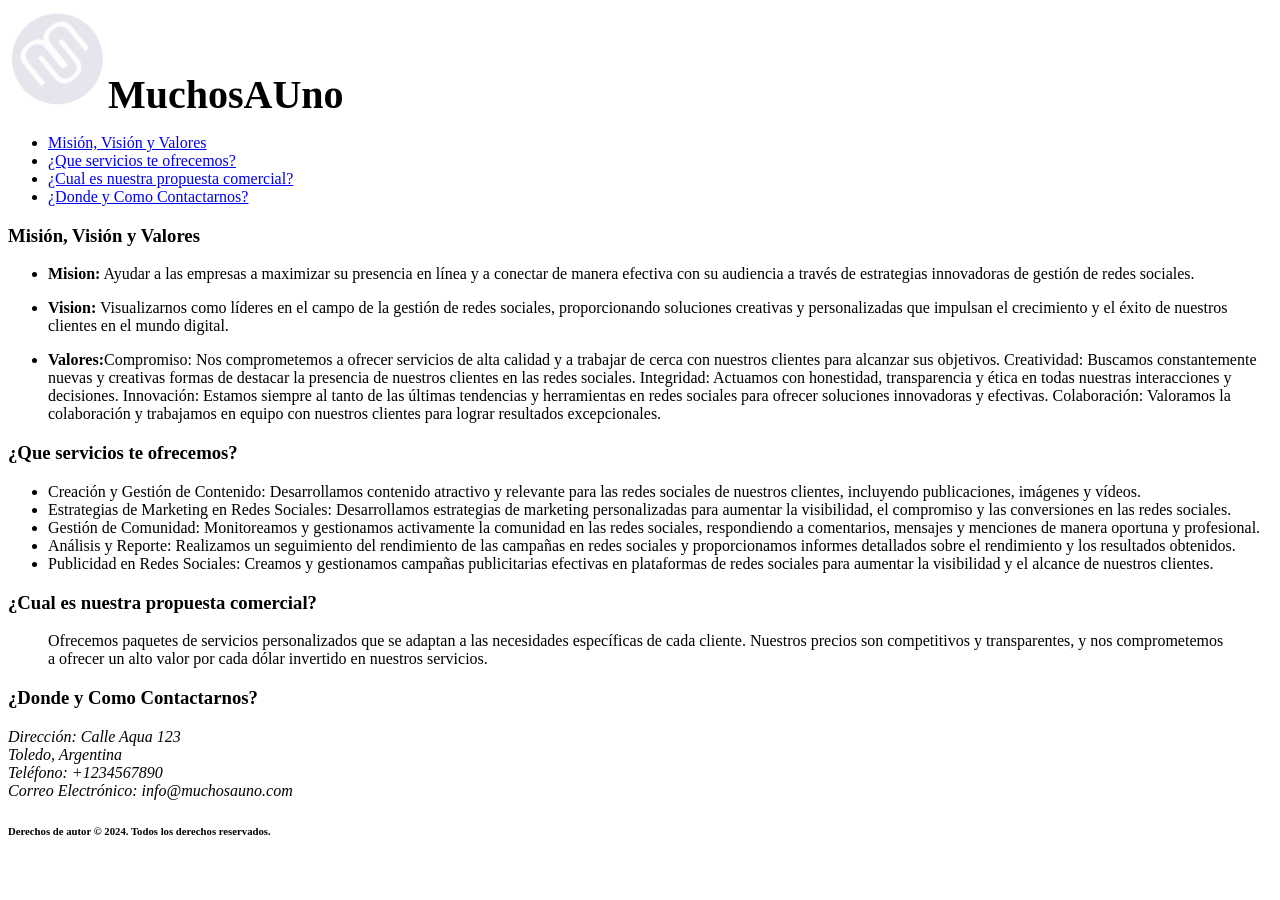
==== index.html @ 6a9a1e3a "changing name" ====
<!doctype html>
<html lang="es">
<head>
    <meta charset="UTF-8">
    <meta name="viewport" content="width=device-width, initial-scale=1.0">
    <title>Gestión de Redes Sociales</title>
</head>
<body>
    <header>
        <img src="img/Logotipo.png" alt="Logotipo" width="100" height="100"><strong style="font-size: 40px;">MuchosAUno </strong>
        <nav>
            <ul>
                <li><a href="#mision-vision-valores">Misión, Visión y Valores</a></li>
                <li><a href="#servicios">¿Que servicios te ofrecemos?</a></li>
                <li><a href="#propuesta-comercial">¿Cual es nuestra propuesta comercial?</a></li>
                <li><a href="#contacto">¿Donde y Como Contactarnos?</a></li>
            </ul>
        </nav>
    </header>
    <section id="mision-vision-valores">
        <h3>Misión, Visión y Valores</h3>
        <ul>
            <li><p><b>Mision:</b> Ayudar a las empresas a maximizar su presencia en línea y a conectar de manera efectiva con su audiencia a través de estrategias innovadoras de gestión de redes sociales.
            </b></p></li>
            <li><p><b>Vision:</b> Visualizarnos como líderes en el campo de la gestión de redes sociales, proporcionando soluciones creativas y personalizadas que impulsan el crecimiento y el éxito de nuestros clientes en el mundo digital.
            </b></p></li>
            <li><p><b>Valores:</b>Compromiso: Nos comprometemos a ofrecer servicios de alta calidad y a trabajar de cerca con nuestros clientes para alcanzar sus objetivos.
                Creatividad: Buscamos constantemente nuevas y creativas formas de destacar la presencia de nuestros clientes en las redes sociales.
                Integridad: Actuamos con honestidad, transparencia y ética en todas nuestras interacciones y decisiones.
                Innovación: Estamos siempre al tanto de las últimas tendencias y herramientas en redes sociales para ofrecer soluciones innovadoras y efectivas.
                Colaboración: Valoramos la colaboración y trabajamos en equipo con nuestros clientes para lograr resultados excepcionales.</b></p></li>
        </ul>
    </section>
    <section id="servicios">
        <h3>¿Que servicios te ofrecemos?</h3>
        <ul>
            <li>Creación y Gestión de Contenido: Desarrollamos contenido atractivo y relevante para las redes sociales de nuestros clientes, incluyendo publicaciones, imágenes y vídeos.</li>
            <li>Estrategias de Marketing en Redes Sociales: Desarrollamos estrategias de marketing personalizadas para aumentar la visibilidad, el compromiso y las conversiones en las redes sociales.
            </li>
            <li>Gestión de Comunidad: Monitoreamos y gestionamos activamente la comunidad en las redes sociales, respondiendo a comentarios, mensajes y menciones de manera oportuna y profesional.
            </li>
            <li>Análisis y Reporte: Realizamos un seguimiento del rendimiento de las campañas en redes sociales y proporcionamos informes detallados sobre el rendimiento y los resultados obtenidos.
            </li>
            <li>Publicidad en Redes Sociales: Creamos y gestionamos campañas publicitarias efectivas en plataformas de redes sociales para aumentar la visibilidad y el alcance de nuestros clientes.
            </li>
        </ul>
    </section>
    <section id="propuesta-comercial">
        <h3>¿Cual es nuestra propuesta comercial?</h3>
        <blockquote>Ofrecemos paquetes de servicios personalizados que se adaptan a las necesidades específicas de cada cliente. Nuestros precios son competitivos y transparentes, y nos comprometemos a ofrecer un alto valor por cada dólar invertido en nuestros servicios.
        </blockquote>
    </section>
    <section id="contacto">
        <h3>¿Donde y Como Contactarnos?</h3>
        <address>
            Dirección: Calle Aqua 123<br>
            Toledo, Argentina <br>
            Teléfono:  +1234567890<br>
            Correo Electrónico: info@muchosauno.com<br>
        </address>
    </section>
    <footer>
        <h6>Derechos de autor © 2024. Todos los derechos reservados.</h6>
    </footer>
</body>
</html>
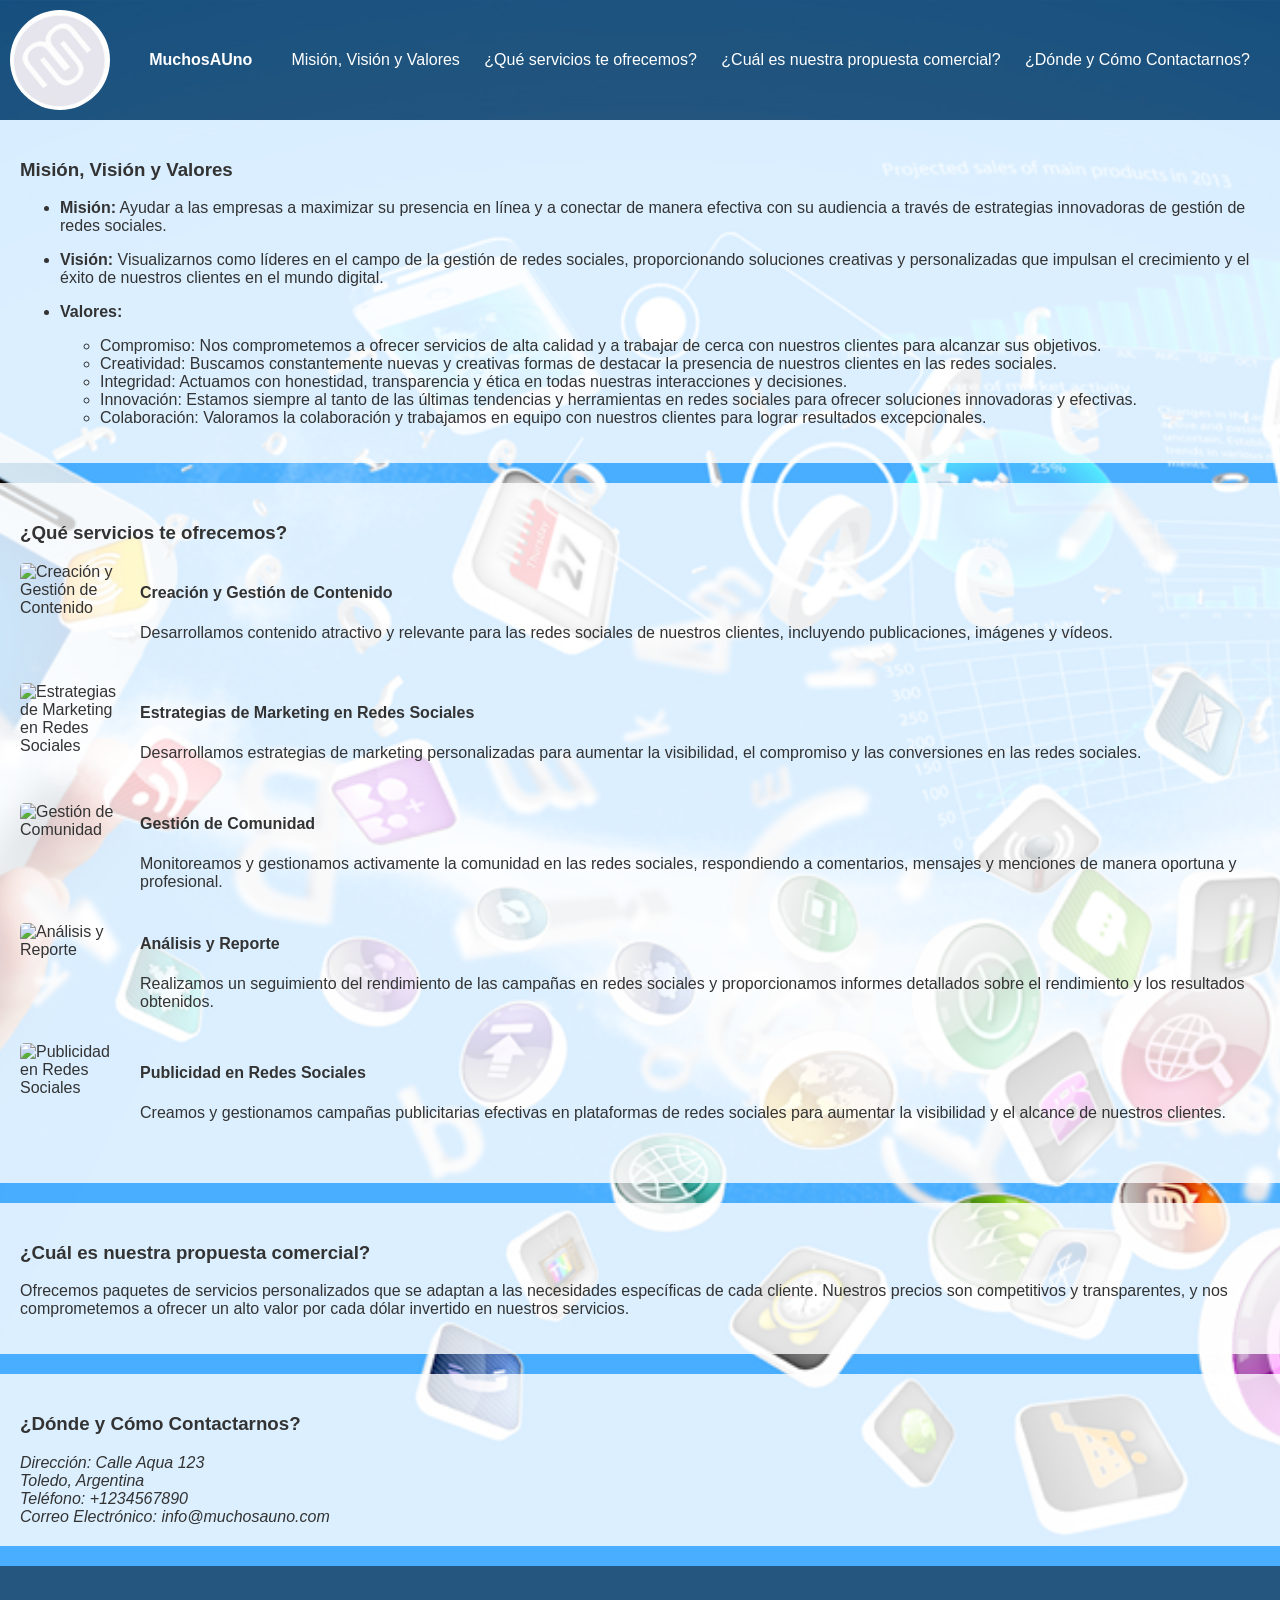
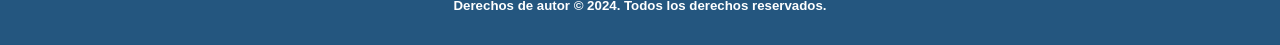
==== commit 454e34d9: "applying css style" ====
--- a/index.html
+++ b/index.html
@@ -4,54 +4,81 @@
     <meta charset="UTF-8">
     <meta name="viewport" content="width=device-width, initial-scale=1.0">
     <title>Gestión de Redes Sociales</title>
+    <link rel="stylesheet" href="styles.css">
 </head>
 <body>
     <header>
-        <img src="img/Logotipo.png" alt="Logotipo" width="100" height="100"><strong style="font-size: 40px;">MuchosAUno </strong>
+        <img src="img/Logotipo.png" alt="Logotipo de MuchosAUno" class="logo">
+        <strong>MuchosAUno</strong>
         <nav>
             <ul>
                 <li><a href="#mision-vision-valores">Misión, Visión y Valores</a></li>
-                <li><a href="#servicios">¿Que servicios te ofrecemos?</a></li>
-                <li><a href="#propuesta-comercial">¿Cual es nuestra propuesta comercial?</a></li>
-                <li><a href="#contacto">¿Donde y Como Contactarnos?</a></li>
+                <li><a href="#servicios">¿Qué servicios te ofrecemos?</a></li>
+                <li><a href="#propuesta-comercial">¿Cuál es nuestra propuesta comercial?</a></li>
+                <li><a href="#contacto">¿Dónde y Cómo Contactarnos?</a></li>
             </ul>
         </nav>
     </header>
     <section id="mision-vision-valores">
         <h3>Misión, Visión y Valores</h3>
         <ul>
-            <li><p><b>Mision:</b> Ayudar a las empresas a maximizar su presencia en línea y a conectar de manera efectiva con su audiencia a través de estrategias innovadoras de gestión de redes sociales.
-            </b></p></li>
-            <li><p><b>Vision:</b> Visualizarnos como líderes en el campo de la gestión de redes sociales, proporcionando soluciones creativas y personalizadas que impulsan el crecimiento y el éxito de nuestros clientes en el mundo digital.
-            </b></p></li>
-            <li><p><b>Valores:</b>Compromiso: Nos comprometemos a ofrecer servicios de alta calidad y a trabajar de cerca con nuestros clientes para alcanzar sus objetivos.
-                Creatividad: Buscamos constantemente nuevas y creativas formas de destacar la presencia de nuestros clientes en las redes sociales.
-                Integridad: Actuamos con honestidad, transparencia y ética en todas nuestras interacciones y decisiones.
-                Innovación: Estamos siempre al tanto de las últimas tendencias y herramientas en redes sociales para ofrecer soluciones innovadoras y efectivas.
-                Colaboración: Valoramos la colaboración y trabajamos en equipo con nuestros clientes para lograr resultados excepcionales.</b></p></li>
+            <li><p><b>Misión:</b> Ayudar a las empresas a maximizar su presencia en línea y a conectar de manera efectiva con su audiencia a través de estrategias innovadoras de gestión de redes sociales.</p></li>
+            <li><p><b>Visión:</b> Visualizarnos como líderes en el campo de la gestión de redes sociales, proporcionando soluciones creativas y personalizadas que impulsan el crecimiento y el éxito de nuestros clientes en el mundo digital.</p></li>
+            <li><p><b>Valores:</b>
+                <ul>
+                    <li>Compromiso: Nos comprometemos a ofrecer servicios de alta calidad y a trabajar de cerca con nuestros clientes para alcanzar sus objetivos.</li>
+                    <li>Creatividad: Buscamos constantemente nuevas y creativas formas de destacar la presencia de nuestros clientes en las redes sociales.</li>
+                    <li>Integridad: Actuamos con honestidad, transparencia y ética en todas nuestras interacciones y decisiones.</li>
+                    <li>Innovación: Estamos siempre al tanto de las últimas tendencias y herramientas en redes sociales para ofrecer soluciones innovadoras y efectivas.</li>
+                    <li>Colaboración: Valoramos la colaboración y trabajamos en equipo con nuestros clientes para lograr resultados excepcionales.</li>
+                </ul>
+            </p></li>
         </ul>
     </section>
     <section id="servicios">
-        <h3>¿Que servicios te ofrecemos?</h3>
-        <ul>
-            <li>Creación y Gestión de Contenido: Desarrollamos contenido atractivo y relevante para las redes sociales de nuestros clientes, incluyendo publicaciones, imágenes y vídeos.</li>
-            <li>Estrategias de Marketing en Redes Sociales: Desarrollamos estrategias de marketing personalizadas para aumentar la visibilidad, el compromiso y las conversiones en las redes sociales.
-            </li>
-            <li>Gestión de Comunidad: Monitoreamos y gestionamos activamente la comunidad en las redes sociales, respondiendo a comentarios, mensajes y menciones de manera oportuna y profesional.
-            </li>
-            <li>Análisis y Reporte: Realizamos un seguimiento del rendimiento de las campañas en redes sociales y proporcionamos informes detallados sobre el rendimiento y los resultados obtenidos.
-            </li>
-            <li>Publicidad en Redes Sociales: Creamos y gestionamos campañas publicitarias efectivas en plataformas de redes sociales para aumentar la visibilidad y el alcance de nuestros clientes.
-            </li>
-        </ul>
+        <h3>¿Qué servicios te ofrecemos?</h3>
+        <div class="service">
+            <img src="img/creacion_gestion_contenido.jpg" alt="Creación y Gestión de Contenido">
+            <div class="description">
+                <h4>Creación y Gestión de Contenido</h4>
+                <p>Desarrollamos contenido atractivo y relevante para las redes sociales de nuestros clientes, incluyendo publicaciones, imágenes y vídeos.</p>
+            </div>
+        </div>
+        <div class="service">
+            <img src="img/estrategias_marketing.jpg" alt="Estrategias de Marketing en Redes Sociales">
+            <div class="description">
+                <h4>Estrategias de Marketing en Redes Sociales</h4>
+                <p>Desarrollamos estrategias de marketing personalizadas para aumentar la visibilidad, el compromiso y las conversiones en las redes sociales.</p>
+            </div>
+        </div>
+        <div class="service">
+            <img src="img/gestion_comunidad.jpg" alt="Gestión de Comunidad">
+            <div class="description">
+                <h4>Gestión de Comunidad</h4>
+                <p>Monitoreamos y gestionamos activamente la comunidad en las redes sociales, respondiendo a comentarios, mensajes y menciones de manera oportuna y profesional.</p>
+            </div>
+        </div>
+        <div class="service">
+            <img src="img/analisis_reporte.jpg" alt="Análisis y Reporte">
+            <div class="description">
+                <h4>Análisis y Reporte</h4>
+                <p>Realizamos un seguimiento del rendimiento de las campañas en redes sociales y proporcionamos informes detallados sobre el rendimiento y los resultados obtenidos.</p>
+            </div>
+        </div>
+        <div class="service">
+            <img src="img/publicidad_redes_sociales.jpg" alt="Publicidad en Redes Sociales">
+            <div class="description">
+                <h4>Publicidad en Redes Sociales</h4>
+                <p> Creamos y gestionamos campañas publicitarias efectivas en plataformas de redes sociales para aumentar la visibilidad y el alcance de nuestros clientes.</p>
+            </div>
+        </div>
     </section>
     <section id="propuesta-comercial">
-        <h3>¿Cual es nuestra propuesta comercial?</h3>
-        <blockquote>Ofrecemos paquetes de servicios personalizados que se adaptan a las necesidades específicas de cada cliente. Nuestros precios son competitivos y transparentes, y nos comprometemos a ofrecer un alto valor por cada dólar invertido en nuestros servicios.
-        </blockquote>
+        <h3>¿Cuál es nuestra propuesta comercial?</h3>
+        <p>Ofrecemos paquetes de servicios personalizados que se adaptan a las necesidades específicas de cada cliente. Nuestros precios son competitivos y transparentes, y nos comprometemos a ofrecer un alto valor por cada dólar invertido en nuestros servicios.</p>
     </section>
     <section id="contacto">
-        <h3>¿Donde y Como Contactarnos?</h3>
+        <h3>¿Dónde y Cómo Contactarnos?</h3>
         <address>
             Dirección: Calle Aqua 123<br>
             Toledo, Argentina <br>
@@ -60,7 +87,7 @@
         </address>
     </section>
     <footer>
-        <h6>Derechos de autor © 2024. Todos los derechos reservados.</h6>
+        <h5>Derechos de autor © 2024. Todos los derechos reservados.</h5>
     </footer>
 </body>
-</html>+</html>
--- a/styles.css
+++ b/styles.css
@@ -0,0 +1,83 @@
+body {
+    font-family: Arial, sans-serif;
+    margin: 0;
+    padding: 0;
+    background-image: url("img/fondo.jpg");
+    background-size: cover;
+    background-position: center;
+    color: #333;
+}
+
+.logo {
+    width: 100px;
+    height: 100px;
+    border-radius: 50%;
+}
+
+header {
+    background-color: rgba(0, 0, 0, 0.5);
+    color: #fff;
+    padding: 10px;
+    display: flex;
+    align-items: center;
+    justify-content: space-between;
+}
+
+header nav ul {
+    list-style-type: none;
+    margin: 0;
+    padding: 0;
+}
+
+header nav ul li {
+    display: inline;
+    margin-right: 20px;
+}
+
+header nav ul li a {
+    color: #fff;
+    text-decoration: none;
+}
+
+section {
+    padding: 20px;
+    background-color: rgba(255, 255, 255, 0.8);
+    margin-bottom: 20px;
+}
+
+section h3 {
+    color: #333;
+}
+
+footer {
+    background-color: rgba(0, 0, 0, 0.5);
+    color: #fff;
+    padding: 10px;
+    text-align: center;
+}
+
+/* Estilo para el sector de servicios */
+#servicios .service {
+    display: flex;
+    align-items: center;
+    margin-bottom: 20px;
+}
+
+#servicios .service img {
+    width: 100px;
+    height: 100px;
+    border-radius: 5px;
+    margin-right: 20px;
+}
+
+#servicios .service .description {
+    flex: 1;
+}
+
+#servicios .service .description h4 {
+    margin-top: 0;
+}
+
+#servicios .service .description p {
+    margin-bottom: 0;
+}
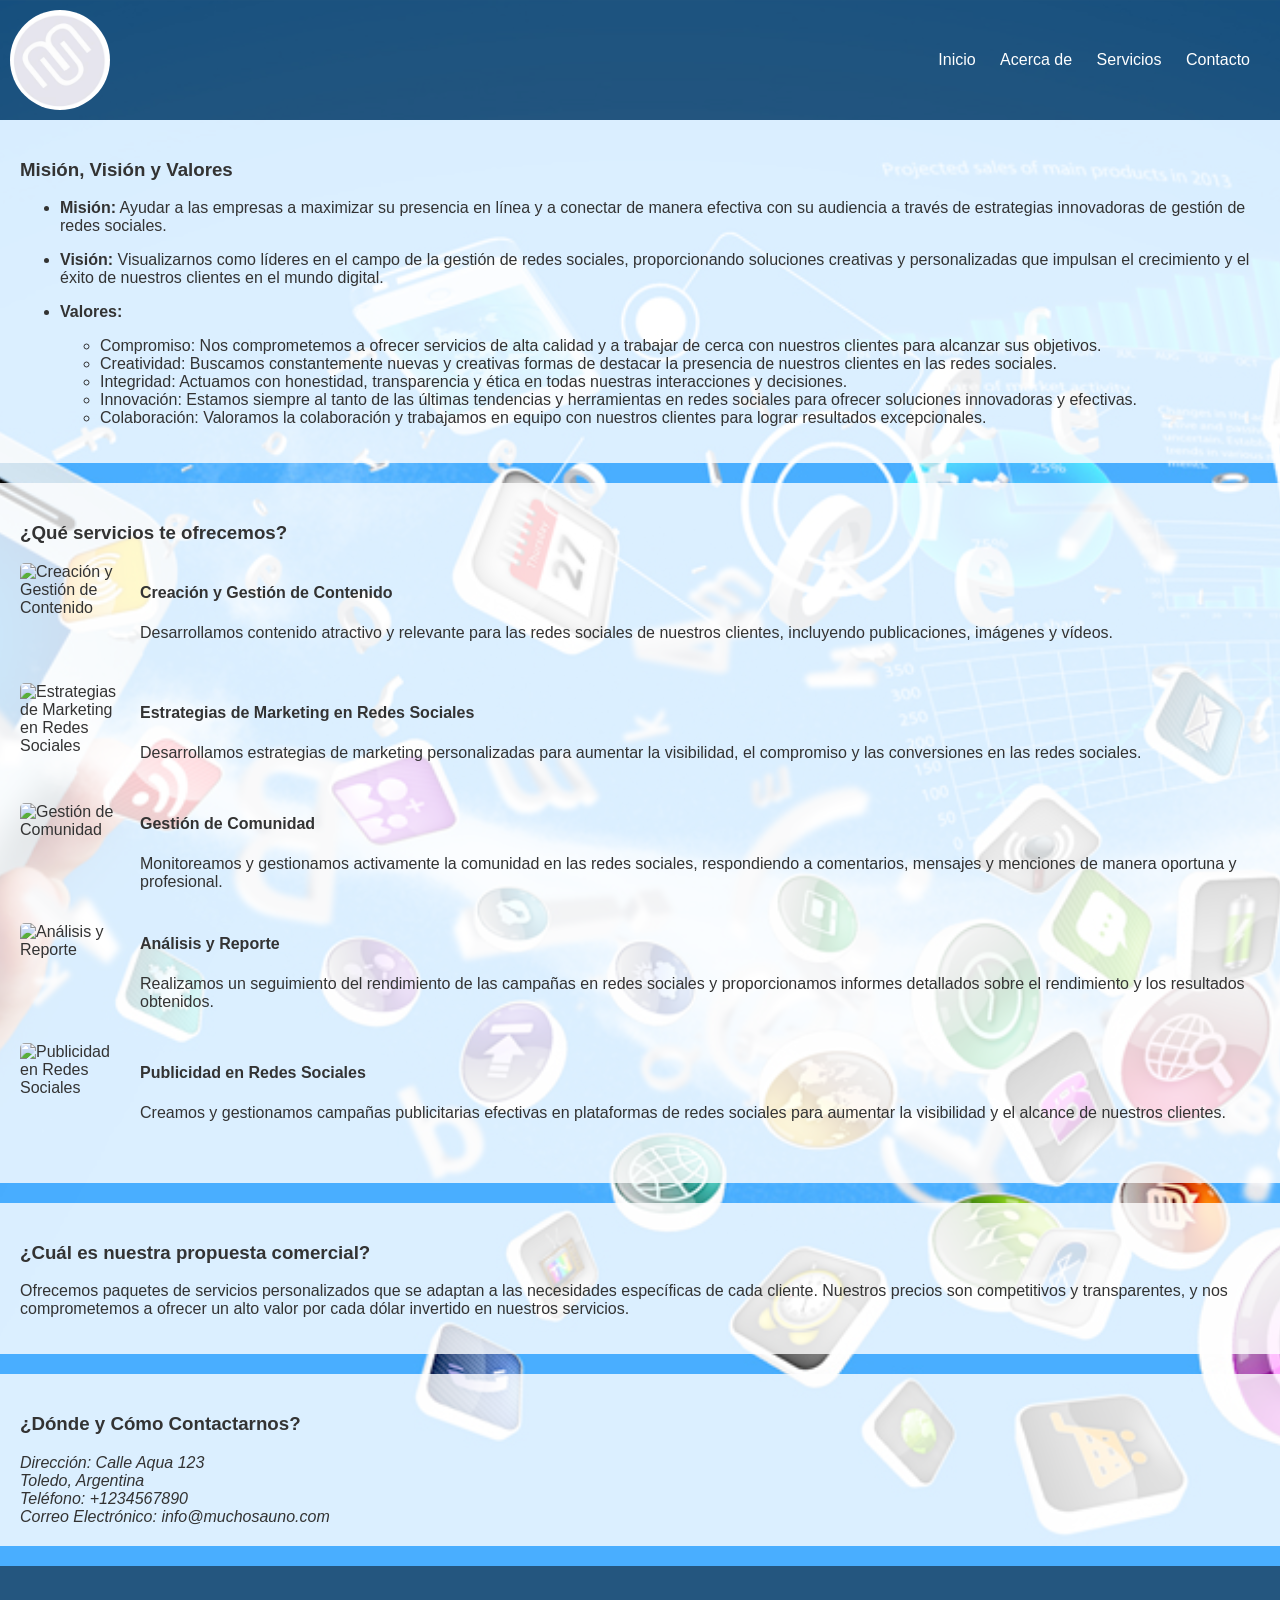
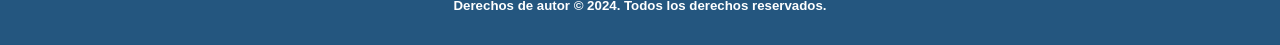
==== commit d17857cd: "changing menu style" ====
--- a/index.html
+++ b/index.html
@@ -1,21 +1,20 @@
-<!doctype html>
+<!DOCTYPE html>
 <html lang="es">
 <head>
     <meta charset="UTF-8">
     <meta name="viewport" content="width=device-width, initial-scale=1.0">
-    <title>Gestión de Redes Sociales</title>
+    <title>Página Web Sorprendente</title>
     <link rel="stylesheet" href="styles.css">
 </head>
 <body>
-    <header>
-        <img src="img/Logotipo.png" alt="Logotipo de MuchosAUno" class="logo">
-        <strong>MuchosAUno</strong>
+    <header class="navbar">
+        <img src="img/logo.png" alt="Logotipo de la empresa" class="logo">
         <nav>
             <ul>
-                <li><a href="#mision-vision-valores">Misión, Visión y Valores</a></li>
-                <li><a href="#servicios">¿Qué servicios te ofrecemos?</a></li>
-                <li><a href="#propuesta-comercial">¿Cuál es nuestra propuesta comercial?</a></li>
-                <li><a href="#contacto">¿Dónde y Cómo Contactarnos?</a></li>
+                <li><a href="#inicio">Inicio</a></li>
+                <li><a href="#acerca_de">Acerca de</a></li>
+                <li><a href="#servicios">Servicios</a></li>
+                <li><a href="#contacto">Contacto</a></li>
             </ul>
         </nav>
     </header>
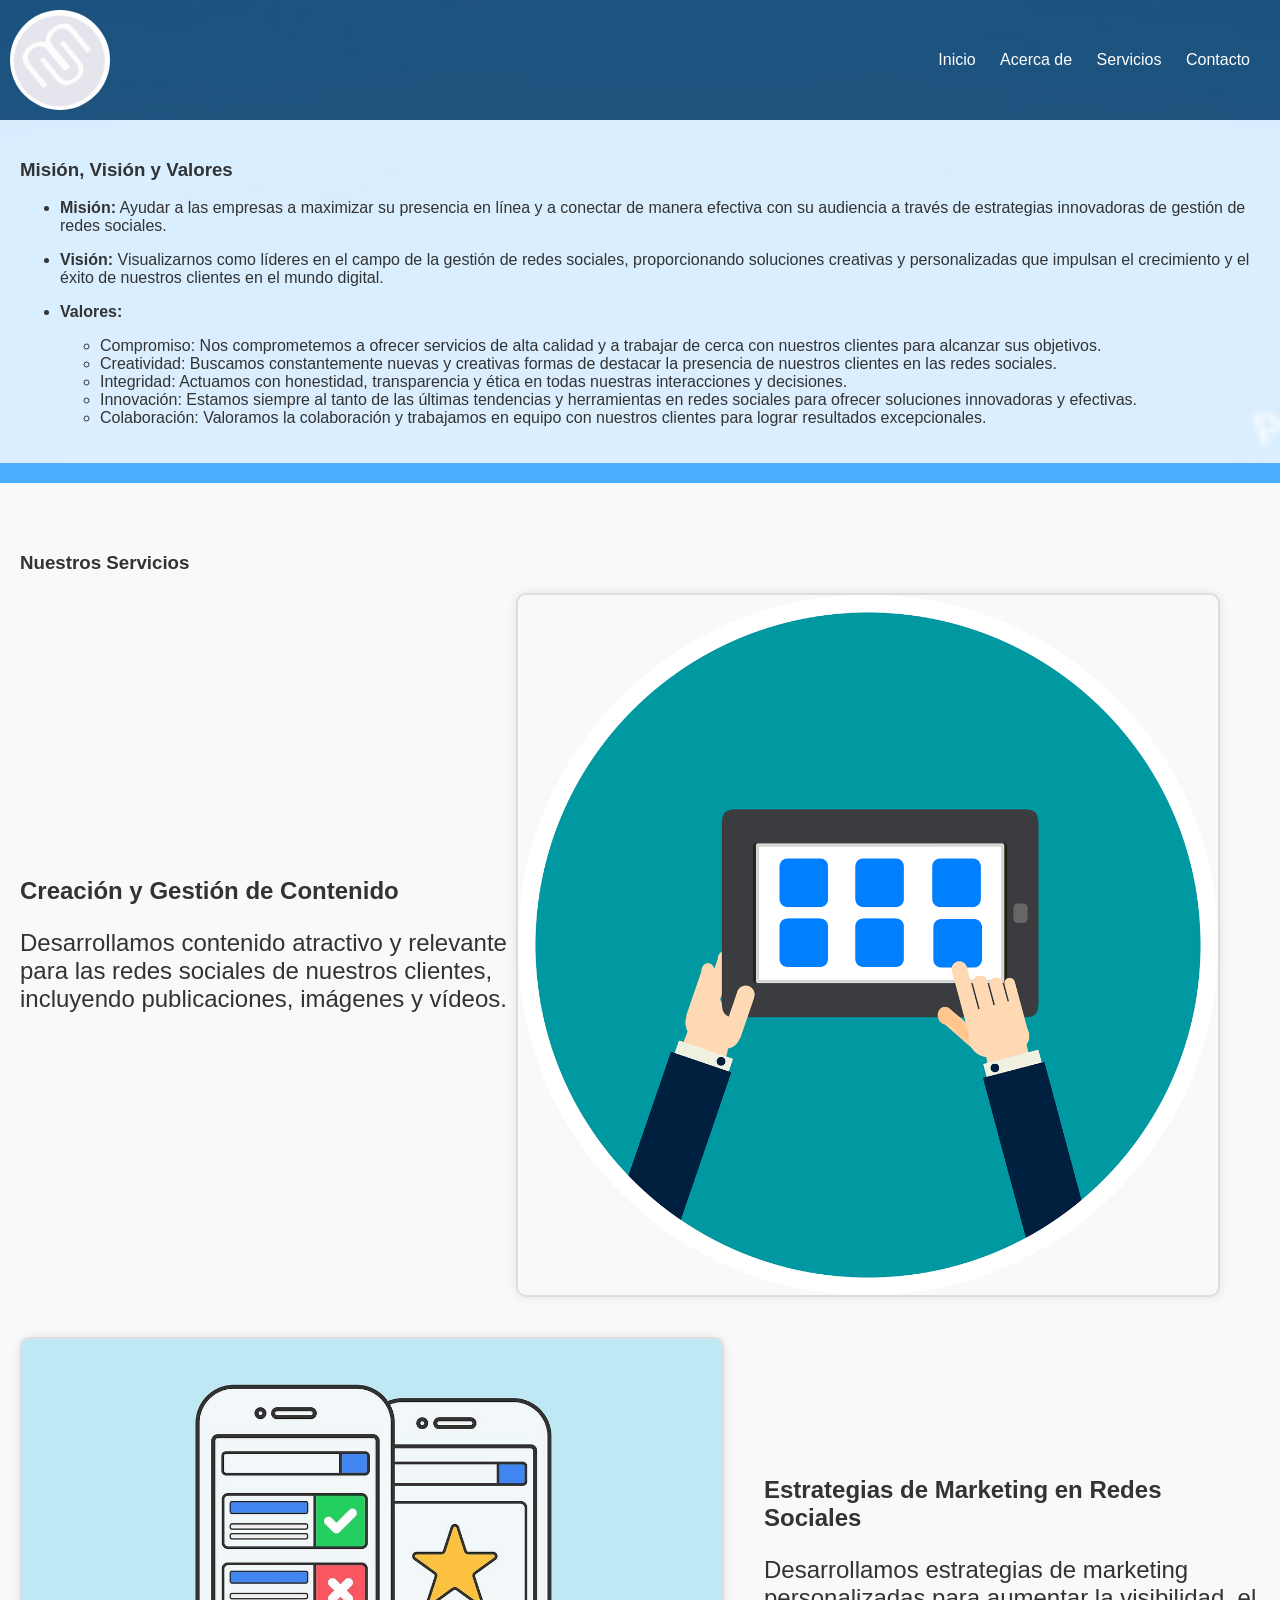
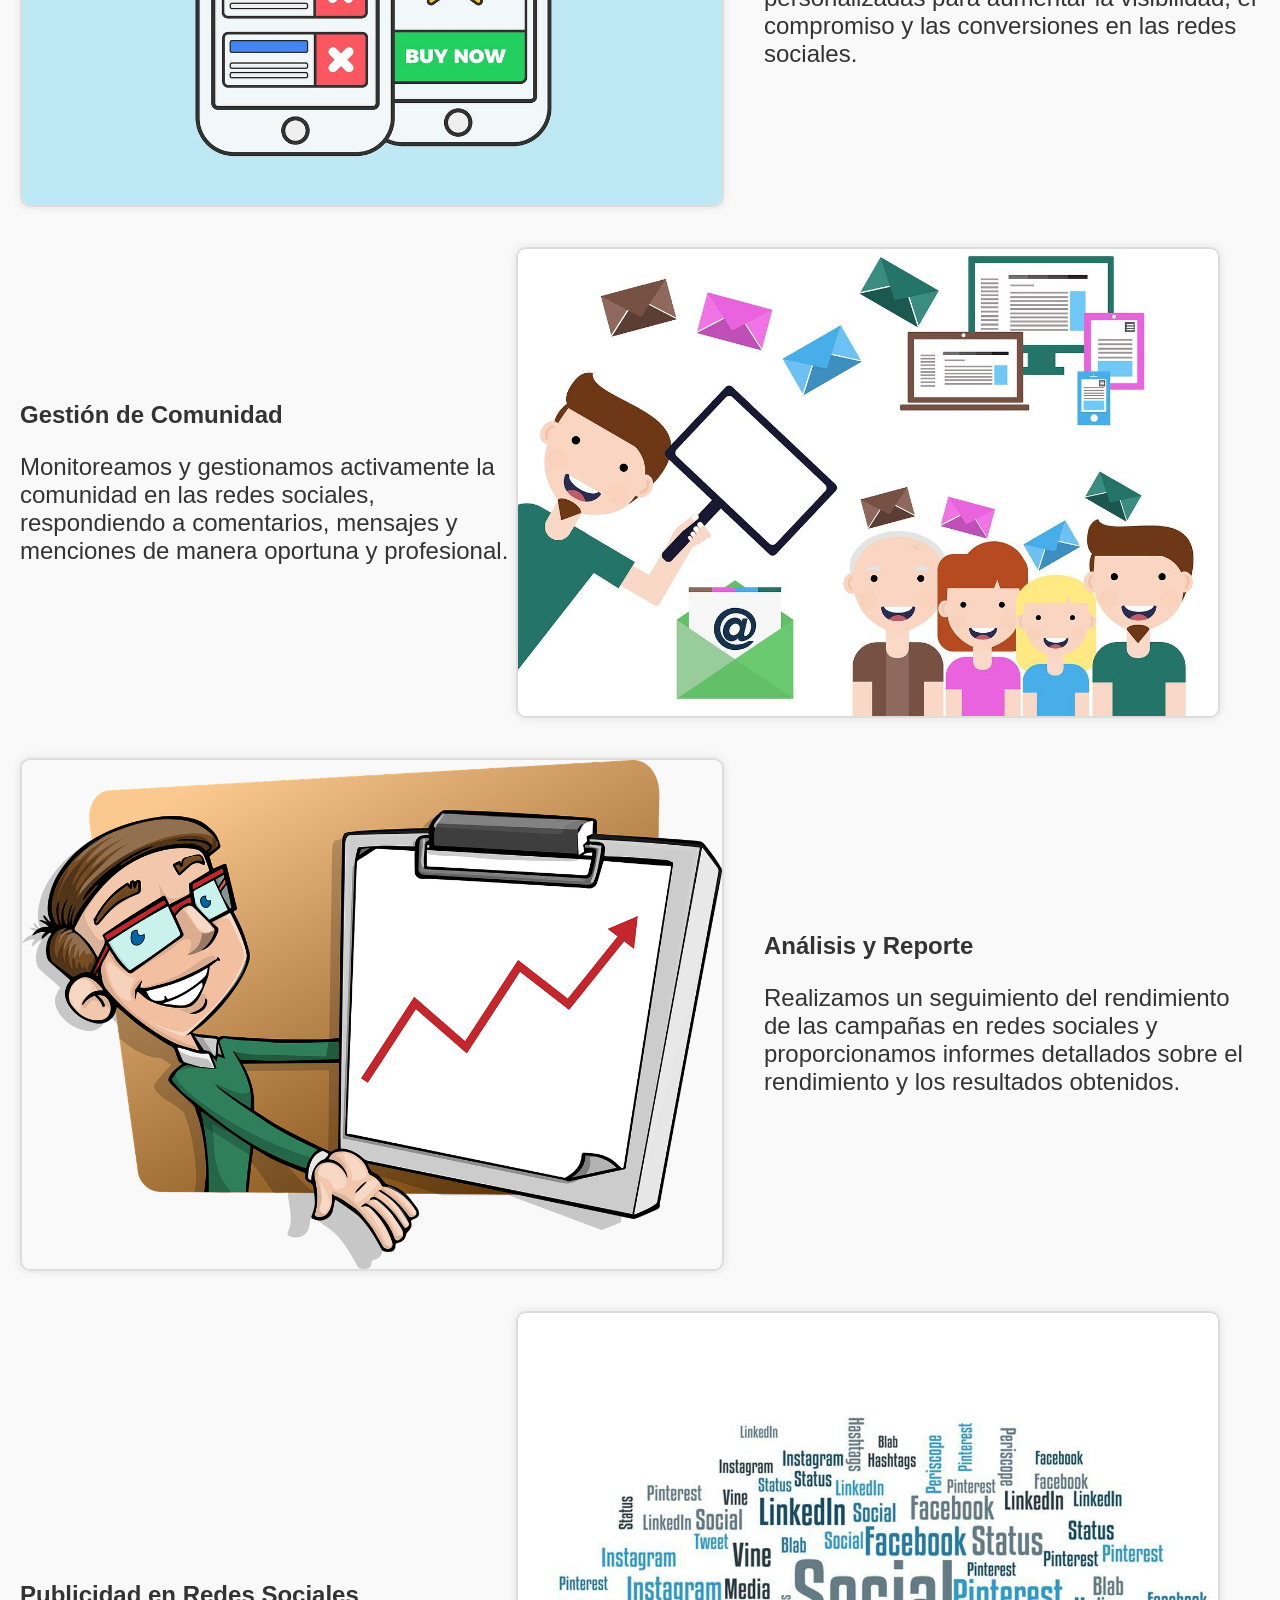
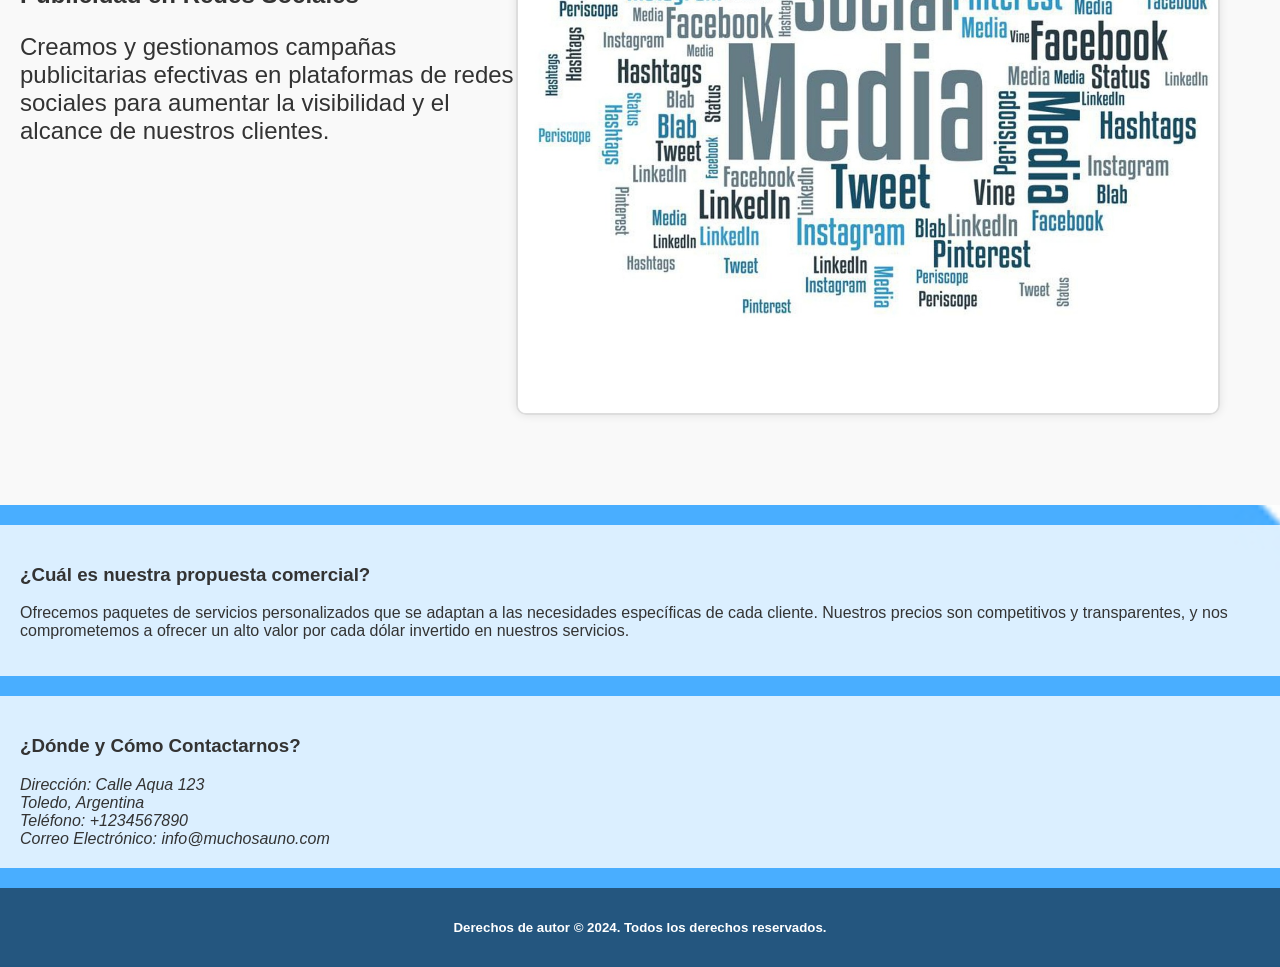
==== commit 4f17265d: "applying style to the services section" ====
--- a/index.html
+++ b/index.html
@@ -18,6 +18,7 @@
             </ul>
         </nav>
     </header>
+
     <section id="mision-vision-valores">
         <h3>Misión, Visión y Valores</h3>
         <ul>
@@ -34,48 +35,51 @@
             </p></li>
         </ul>
     </section>
+
     <section id="servicios">
-        <h3>¿Qué servicios te ofrecemos?</h3>
+        <h3>Nuestros Servicios</h3>
         <div class="service">
-            <img src="img/creacion_gestion_contenido.jpg" alt="Creación y Gestión de Contenido">
+            <img src="img/creacion_y_gestion_de_contenido.jpg" alt="Creación y Gestión de Contenido">
             <div class="description">
                 <h4>Creación y Gestión de Contenido</h4>
                 <p>Desarrollamos contenido atractivo y relevante para las redes sociales de nuestros clientes, incluyendo publicaciones, imágenes y vídeos.</p>
             </div>
         </div>
         <div class="service">
-            <img src="img/estrategias_marketing.jpg" alt="Estrategias de Marketing en Redes Sociales">
+            <img src="img/estrategias_de_marketing.jpg" alt="Estrategias de Marketing en Redes Sociales">
             <div class="description">
                 <h4>Estrategias de Marketing en Redes Sociales</h4>
                 <p>Desarrollamos estrategias de marketing personalizadas para aumentar la visibilidad, el compromiso y las conversiones en las redes sociales.</p>
             </div>
         </div>
         <div class="service">
-            <img src="img/gestion_comunidad.jpg" alt="Gestión de Comunidad">
+            <img src="img/gestion_de_comunidad.jpg" alt="Gestión de Comunidad">
             <div class="description">
                 <h4>Gestión de Comunidad</h4>
                 <p>Monitoreamos y gestionamos activamente la comunidad en las redes sociales, respondiendo a comentarios, mensajes y menciones de manera oportuna y profesional.</p>
             </div>
         </div>
         <div class="service">
-            <img src="img/analisis_reporte.jpg" alt="Análisis y Reporte">
+            <img src="img/analisis_y_reporte.jpg" alt="Análisis y Reporte">
             <div class="description">
                 <h4>Análisis y Reporte</h4>
                 <p>Realizamos un seguimiento del rendimiento de las campañas en redes sociales y proporcionamos informes detallados sobre el rendimiento y los resultados obtenidos.</p>
             </div>
         </div>
         <div class="service">
-            <img src="img/publicidad_redes_sociales.jpg" alt="Publicidad en Redes Sociales">
+            <img src="img/publicidad.jpg" alt="Publicidad en Redes Sociales">
             <div class="description">
                 <h4>Publicidad en Redes Sociales</h4>
                 <p> Creamos y gestionamos campañas publicitarias efectivas en plataformas de redes sociales para aumentar la visibilidad y el alcance de nuestros clientes.</p>
             </div>
         </div>
     </section>
+
     <section id="propuesta-comercial">
         <h3>¿Cuál es nuestra propuesta comercial?</h3>
         <p>Ofrecemos paquetes de servicios personalizados que se adaptan a las necesidades específicas de cada cliente. Nuestros precios son competitivos y transparentes, y nos comprometemos a ofrecer un alto valor por cada dólar invertido en nuestros servicios.</p>
     </section>
+    
     <section id="contacto">
         <h3>¿Dónde y Cómo Contactarnos?</h3>
         <address>
@@ -85,6 +89,7 @@
             Correo Electrónico: info@muchosauno.com<br>
         </address>
     </section>
+
     <footer>
         <h5>Derechos de autor © 2024. Todos los derechos reservados.</h5>
     </footer>
--- a/styles.css
+++ b/styles.css
@@ -8,6 +8,7 @@
     color: #333;
 }
 
+/* Estilo del encabezado */
 .logo {
     width: 100px;
     height: 100px;
@@ -39,6 +40,7 @@
     text-decoration: none;
 }
 
+/* Estilo para todas las secciones */
 section {
     padding: 20px;
     background-color: rgba(255, 255, 255, 0.8);
@@ -49,35 +51,52 @@
     color: #333;
 }
 
+/* Estilo para el sector de servicios */
+#servicios {
+    padding: 50px 20px;
+    margin-bottom: 20px;
+    background-color: #f9f9f9;
+}
+
+.service {
+    display: flex;
+    align-items: center;
+    margin-bottom: 40px;
+}
+
+.service:nth-child(even) {
+    flex-direction: row-reverse;
+}
+
+.service img {
+    width: 700px;
+    height: auto;
+    border-radius: 10px;
+    margin-right: 40px;
+    border: 2px solid #ddd;
+    box-shadow: 0 0 10px rgba(0, 0, 0, 0.1);
+}
+
+.service .description {
+    flex: 1;
+    max-width: 600px;
+}
+
+.service .description h4 {
+    margin-top: 0;
+    margin-bottom: 10px;
+    font-size: 24px;
+}
+
+.service .description p {
+    margin-bottom: 0;
+    font-size: 24px;
+}
+
+/* Estilo para el pie de pagina */
 footer {
     background-color: rgba(0, 0, 0, 0.5);
     color: #fff;
     padding: 10px;
     text-align: center;
 }
-
-/* Estilo para el sector de servicios */
-#servicios .service {
-    display: flex;
-    align-items: center;
-    margin-bottom: 20px;
-}
-
-#servicios .service img {
-    width: 100px;
-    height: 100px;
-    border-radius: 5px;
-    margin-right: 20px;
-}
-
-#servicios .service .description {
-    flex: 1;
-}
-
-#servicios .service .description h4 {
-    margin-top: 0;
-}
-
-#servicios .service .description p {
-    margin-bottom: 0;
-}
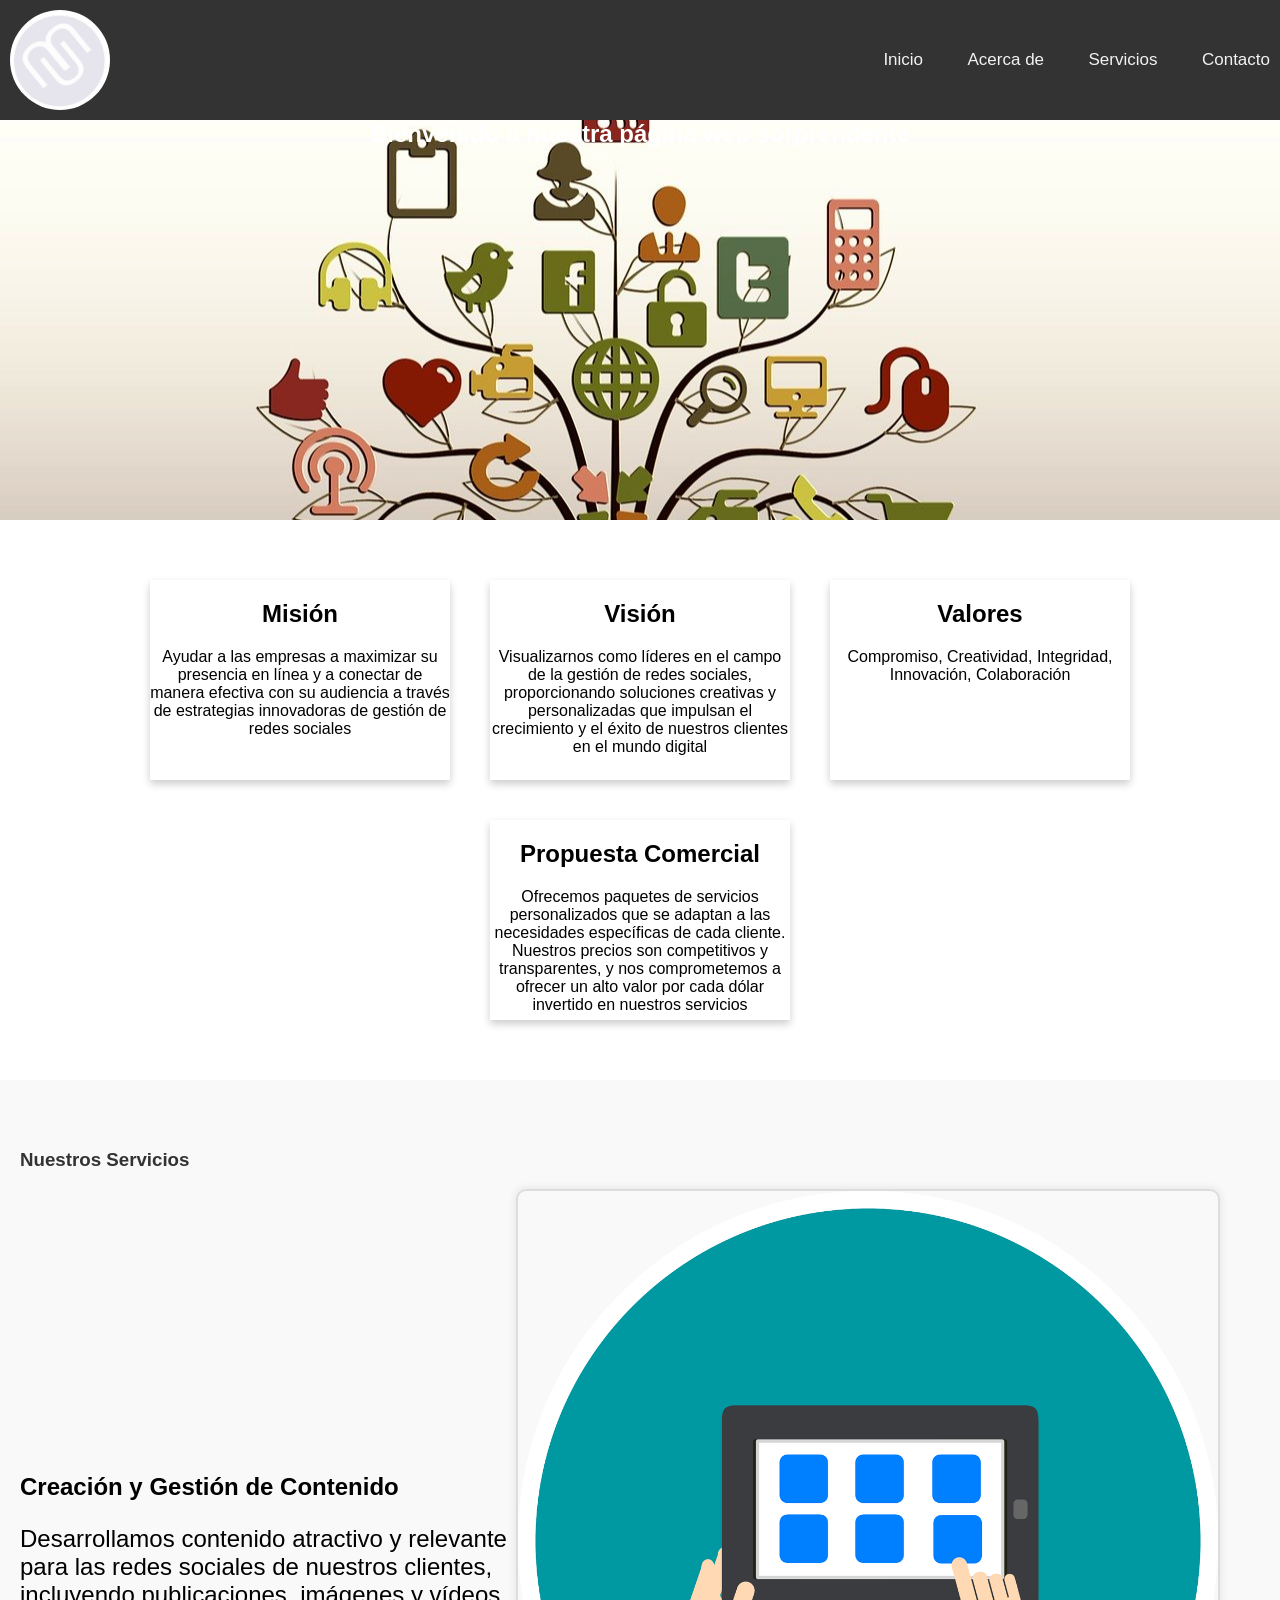
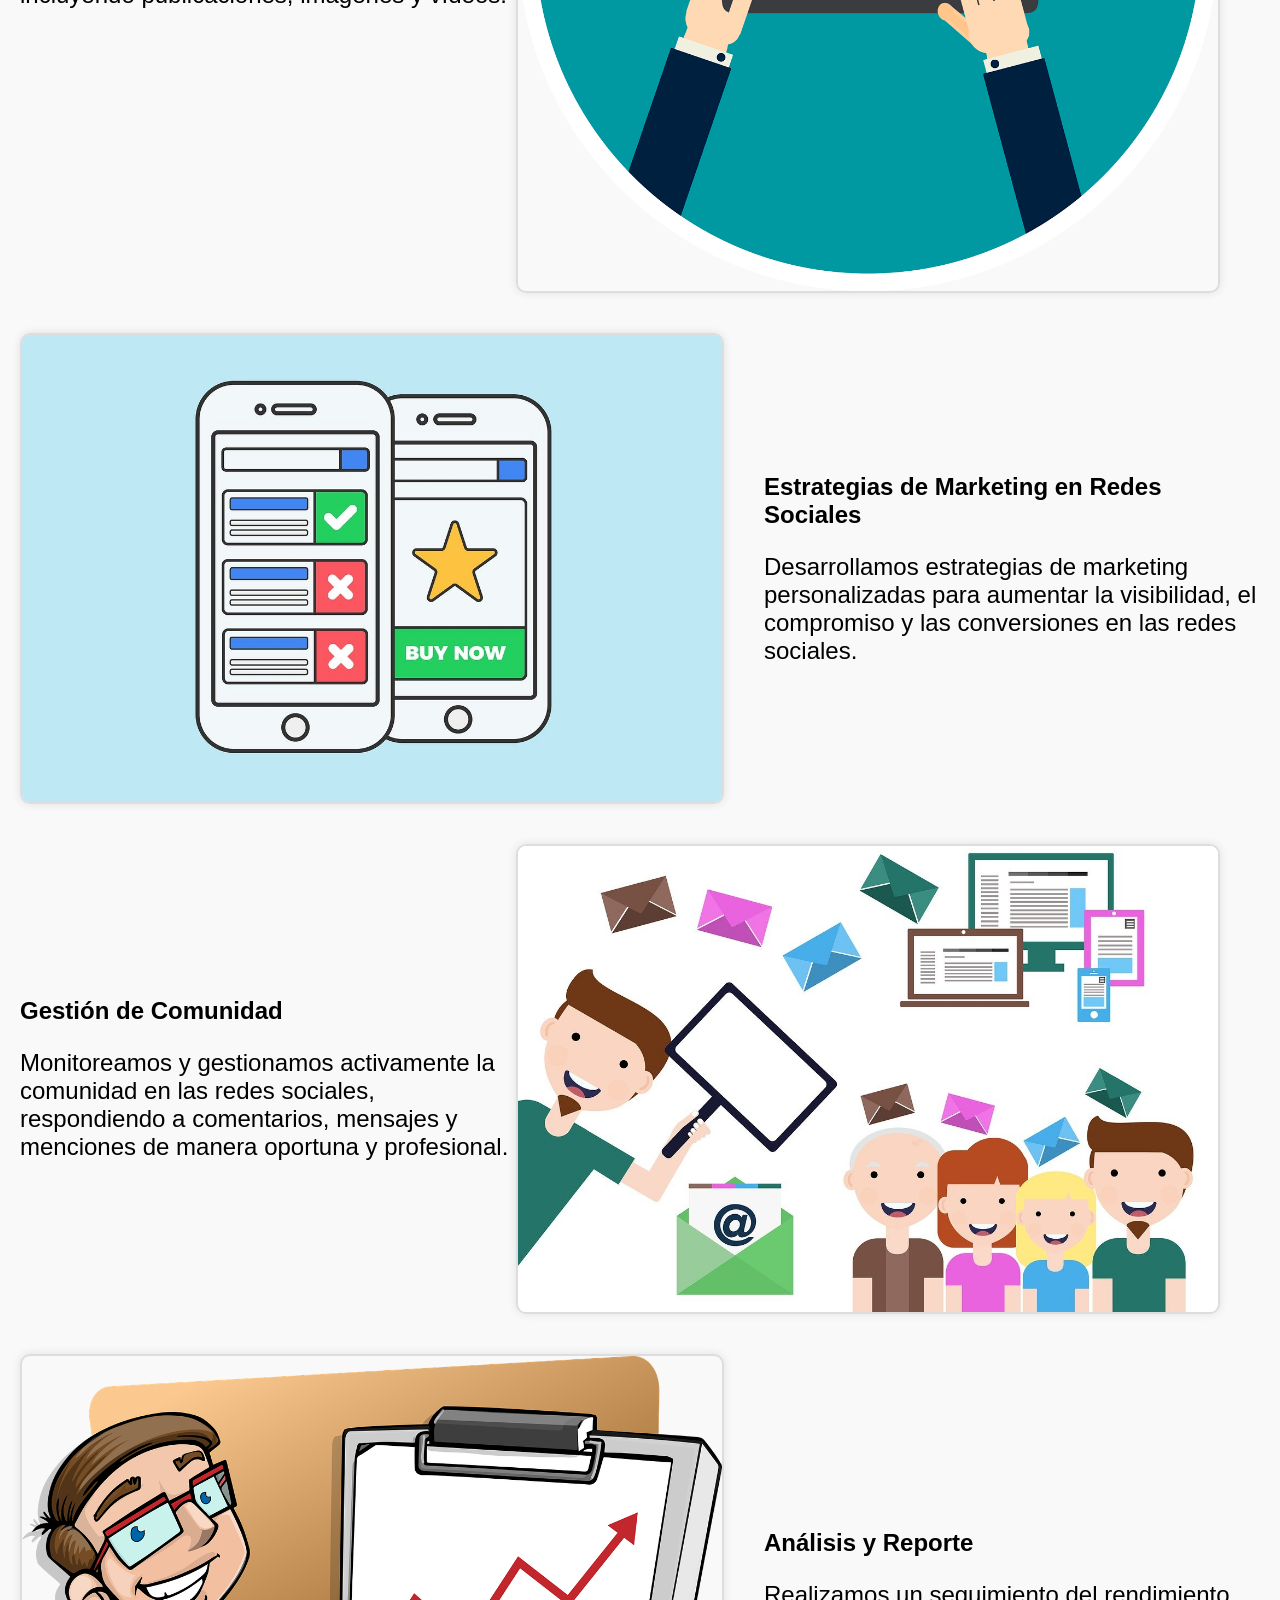
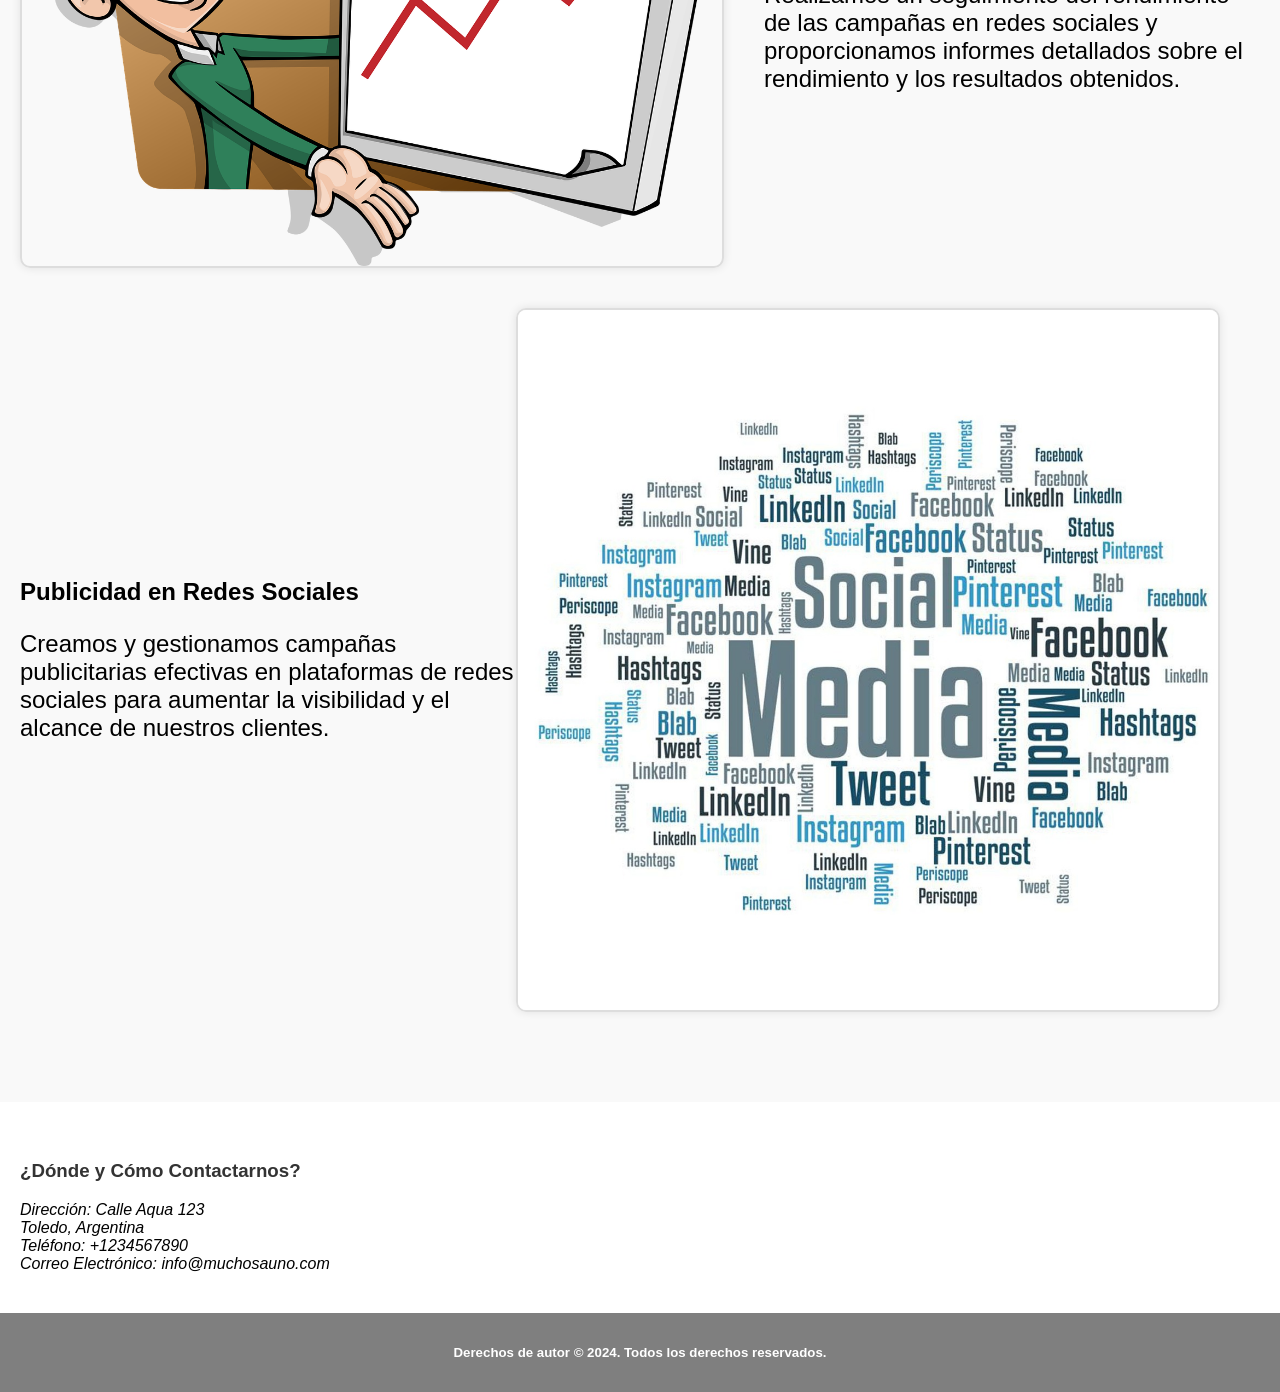
==== commit aedf2802: "applying style to the sector about" ====
--- a/index.html
+++ b/index.html
@@ -19,21 +19,29 @@
         </nav>
     </header>
 
-    <section id="mision-vision-valores">
-        <h3>Misión, Visión y Valores</h3>
-        <ul>
-            <li><p><b>Misión:</b> Ayudar a las empresas a maximizar su presencia en línea y a conectar de manera efectiva con su audiencia a través de estrategias innovadoras de gestión de redes sociales.</p></li>
-            <li><p><b>Visión:</b> Visualizarnos como líderes en el campo de la gestión de redes sociales, proporcionando soluciones creativas y personalizadas que impulsan el crecimiento y el éxito de nuestros clientes en el mundo digital.</p></li>
-            <li><p><b>Valores:</b>
-                <ul>
-                    <li>Compromiso: Nos comprometemos a ofrecer servicios de alta calidad y a trabajar de cerca con nuestros clientes para alcanzar sus objetivos.</li>
-                    <li>Creatividad: Buscamos constantemente nuevas y creativas formas de destacar la presencia de nuestros clientes en las redes sociales.</li>
-                    <li>Integridad: Actuamos con honestidad, transparencia y ética en todas nuestras interacciones y decisiones.</li>
-                    <li>Innovación: Estamos siempre al tanto de las últimas tendencias y herramientas en redes sociales para ofrecer soluciones innovadoras y efectivas.</li>
-                    <li>Colaboración: Valoramos la colaboración y trabajamos en equipo con nuestros clientes para lograr resultados excepcionales.</li>
-                </ul>
-            </p></li>
-        </ul>
+    <section class="parallax" id="inicio">
+        <h1>Bienvenido a nuestra página web sorprendente</h1>
+    </section>
+
+    <section class="cards" id="acerca_de">
+        <div class="card">
+            <h2>Misión</h2>
+            <p>Ayudar a las empresas a maximizar su presencia en línea y a conectar de manera efectiva con su audiencia a través de estrategias innovadoras de gestión de redes sociales</p>
+        </div>
+
+        <div class="card">
+            <h2>Visión</h2>
+            <p>Visualizarnos como líderes en el campo de la gestión de redes sociales, proporcionando soluciones creativas y personalizadas que impulsan el crecimiento y el éxito de nuestros clientes en el mundo digital</p>
+        </div>
+
+        <div class="card">
+            <h2>Valores</h2>
+            <p>Compromiso, Creatividad, Integridad, Innovación, Colaboración</p>
+        </div>
+        <div class="card">
+            <h2>Propuesta Comercial</h2>
+            <p>Ofrecemos paquetes de servicios personalizados que se adaptan a las necesidades específicas de cada cliente. Nuestros precios son competitivos y transparentes, y nos comprometemos a ofrecer un alto valor por cada dólar invertido en nuestros servicios</p>
+        </div>
     </section>
 
     <section id="servicios">
@@ -74,12 +82,6 @@
             </div>
         </div>
     </section>
-
-    <section id="propuesta-comercial">
-        <h3>¿Cuál es nuestra propuesta comercial?</h3>
-        <p>Ofrecemos paquetes de servicios personalizados que se adaptan a las necesidades específicas de cada cliente. Nuestros precios son competitivos y transparentes, y nos comprometemos a ofrecer un alto valor por cada dólar invertido en nuestros servicios.</p>
-    </section>
-    
     <section id="contacto">
         <h3>¿Dónde y Cómo Contactarnos?</h3>
         <address>
--- a/styles.css
+++ b/styles.css
@@ -1,43 +1,101 @@
 body {
+    margin: 0;
     font-family: Arial, sans-serif;
-    margin: 0;
-    padding: 0;
-    background-image: url("img/fondo.jpg");
-    background-size: cover;
-    background-position: center;
-    color: #333;
 }
 
 /* Estilo del encabezado */
-.logo {
-    width: 100px;
-    height: 100px;
-    border-radius: 50%;
-}
-
-header {
-    background-color: rgba(0, 0, 0, 0.5);
-    color: #fff;
-    padding: 10px;
+.navbar {
+    overflow: hidden;
+    background-color: #333;
+    position: fixed;
+    top: 0;
     display: flex;
     align-items: center;
     justify-content: space-between;
+    padding: 10px;
+    width: 100%;
+    z-index: 1000;
 }
 
-header nav ul {
+/* Logo de la empresa */
+.logo {
+    width: 100px;
+    height: auto;
+    border-radius: 50%;
+    margin-right: 10px;
+}
+
+/* Links dentro del menú de navegación */
+.navbar a {
+    color: #f2f2f2;
+    text-decoration: none;
+    padding: 14px 20px;
+    font-size: 17px;
+    transition: background-color 0.3s;
+}
+
+/* Agrupa las opciones del menú */
+.navbar ul {
     list-style-type: none;
     margin: 0;
     padding: 0;
 }
 
-header nav ul li {
+/* Menu en linea */
+.navbar li {
     display: inline;
-    margin-right: 20px;
 }
 
-header nav ul li a {
-    color: #fff;
-    text-decoration: none;
+/* Cambia el color de fondo al pasar el ratón */
+.navbar a:hover {
+    background-color: #ddd;
+    color: black;
+}
+
+/* Inicio */
+.parallax {
+    background-image: url('img/background_inicio.jpg');
+    background-size: cover;
+    background-attachment: fixed;
+    background-position: center;
+    min-height: 400px;
+    color: white;
+    text-align: center;
+    padding-top: 100px;
+}
+
+/* Estilo para el sector acerca de */
+.cards {
+    display: flex;
+    justify-content: center;
+    flex-wrap: wrap;
+    padding: 20px;
+}
+
+.card {
+    width: 300px;
+    height: 200px;
+    background-color: #fff;
+    box-shadow: 0 4px 8px 0 rgba(0,0,0,0.2);
+    transition: transform 0.3s, box-shadow 0.3s;
+    margin: 20px;
+    text-align: center;
+}
+
+.card:hover {
+    box-shadow: 0 8px 16px 0 rgba(0,0,0,0.2);
+    transform: scale(1.05);
+}
+
+section {
+    padding: 20px;
+    background-color: rgba(255, 255, 255, 0.8);
+    margin-bottom: 20px;
+    scroll-margin-top: 70px;
+}
+
+section h3 {
+    color: #333;
 }
 
 /* Estilo para todas las secciones */
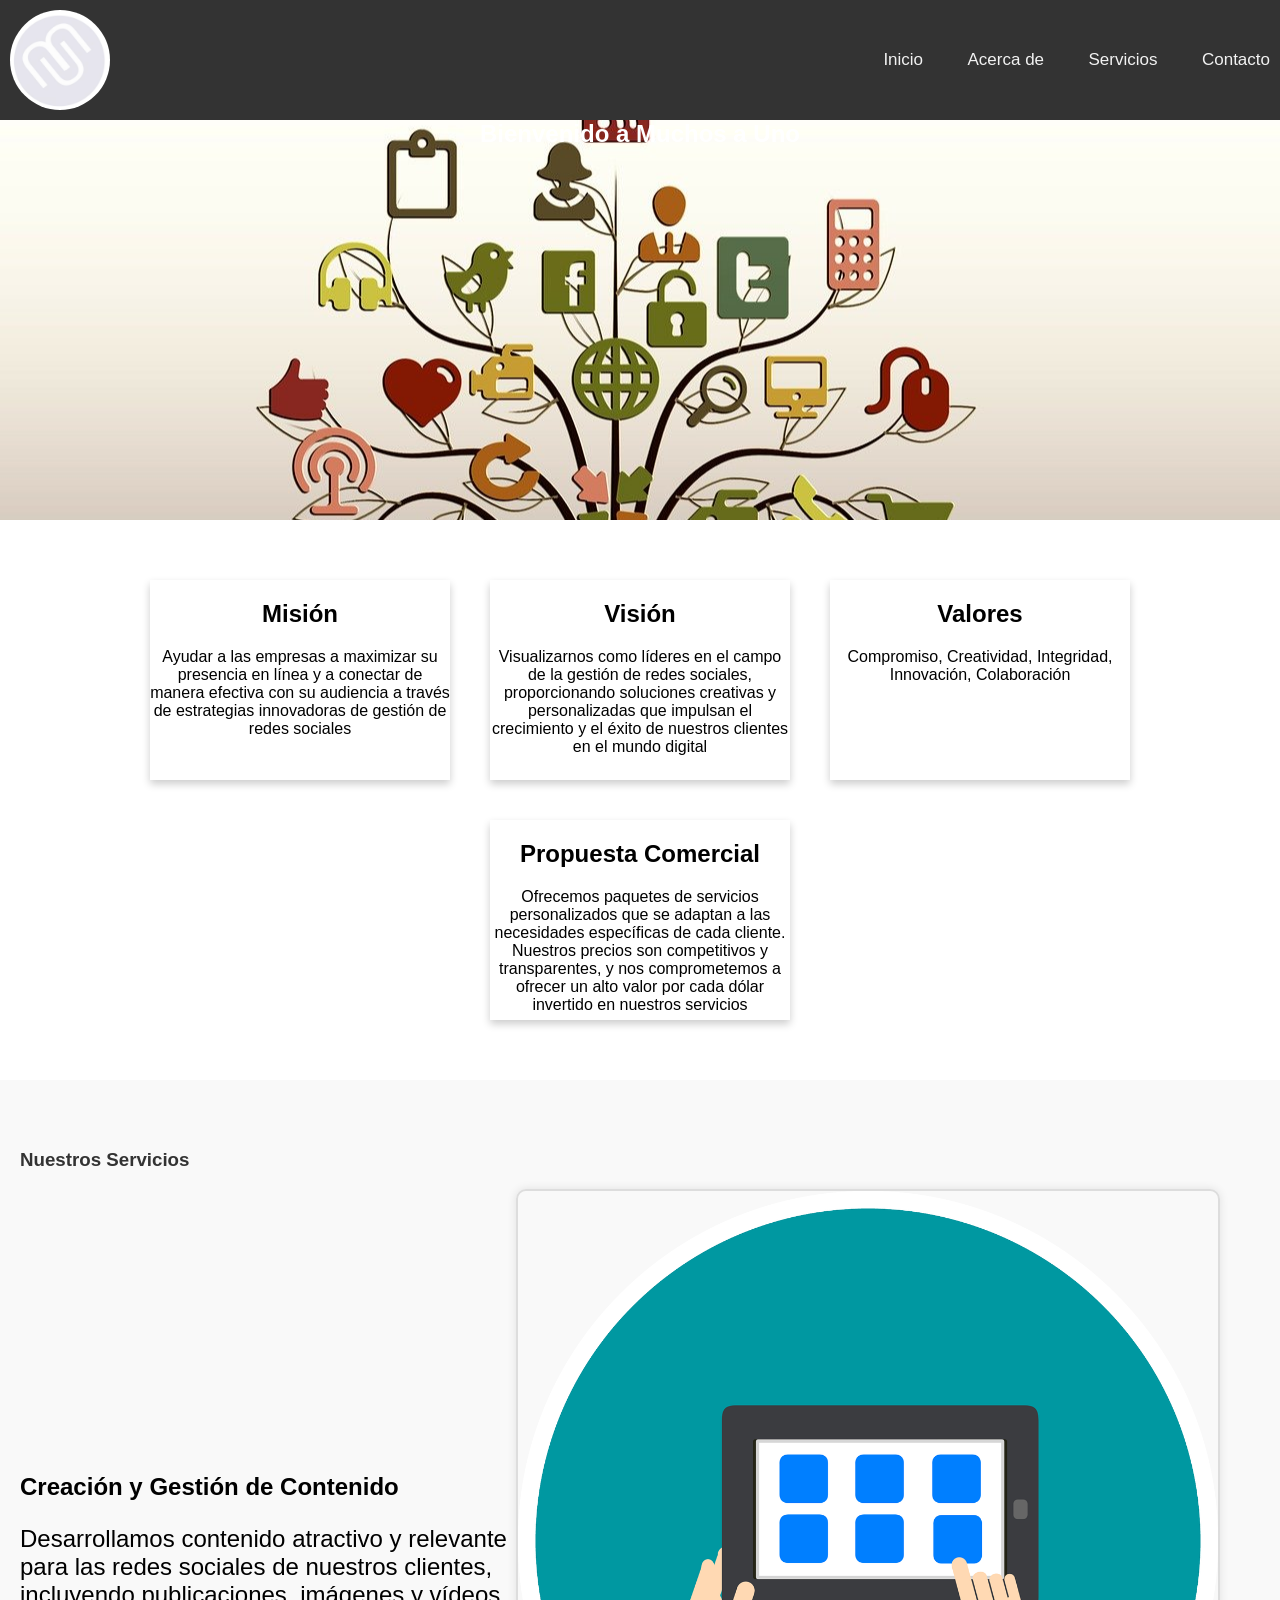
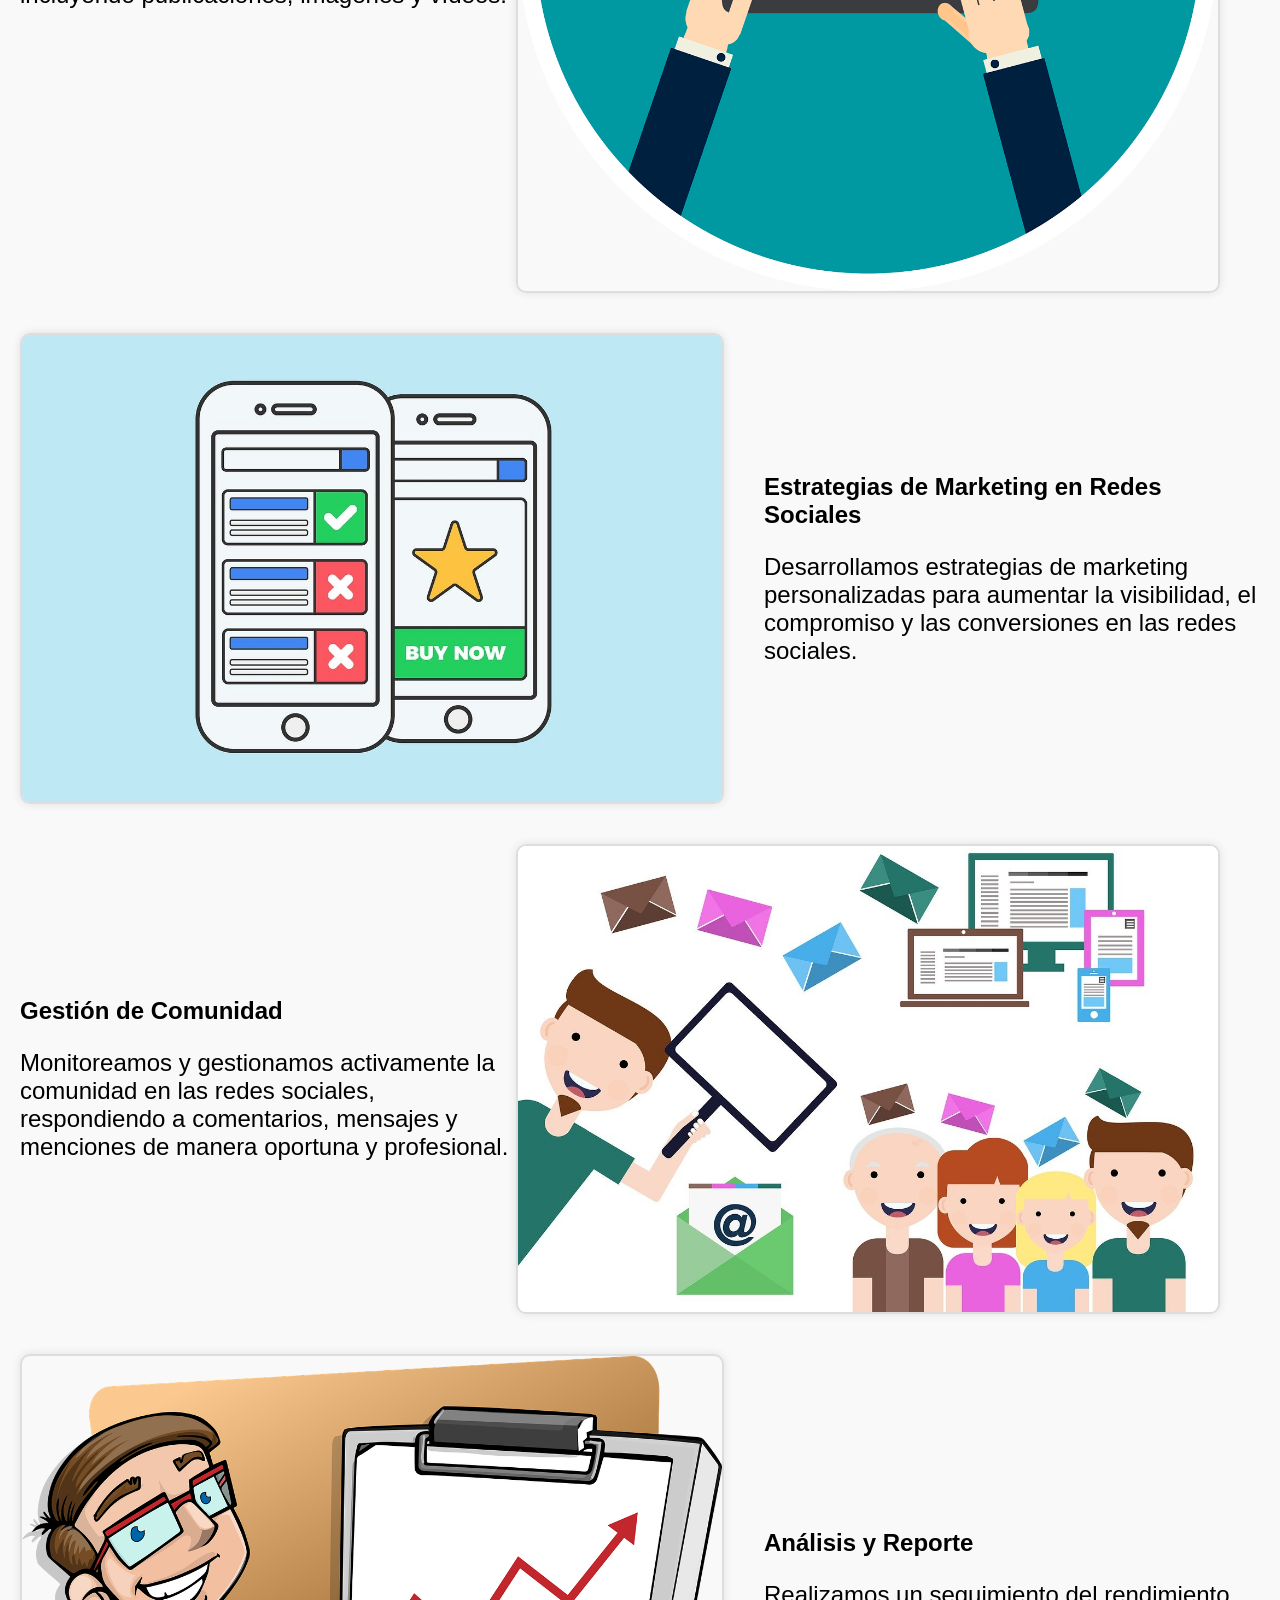
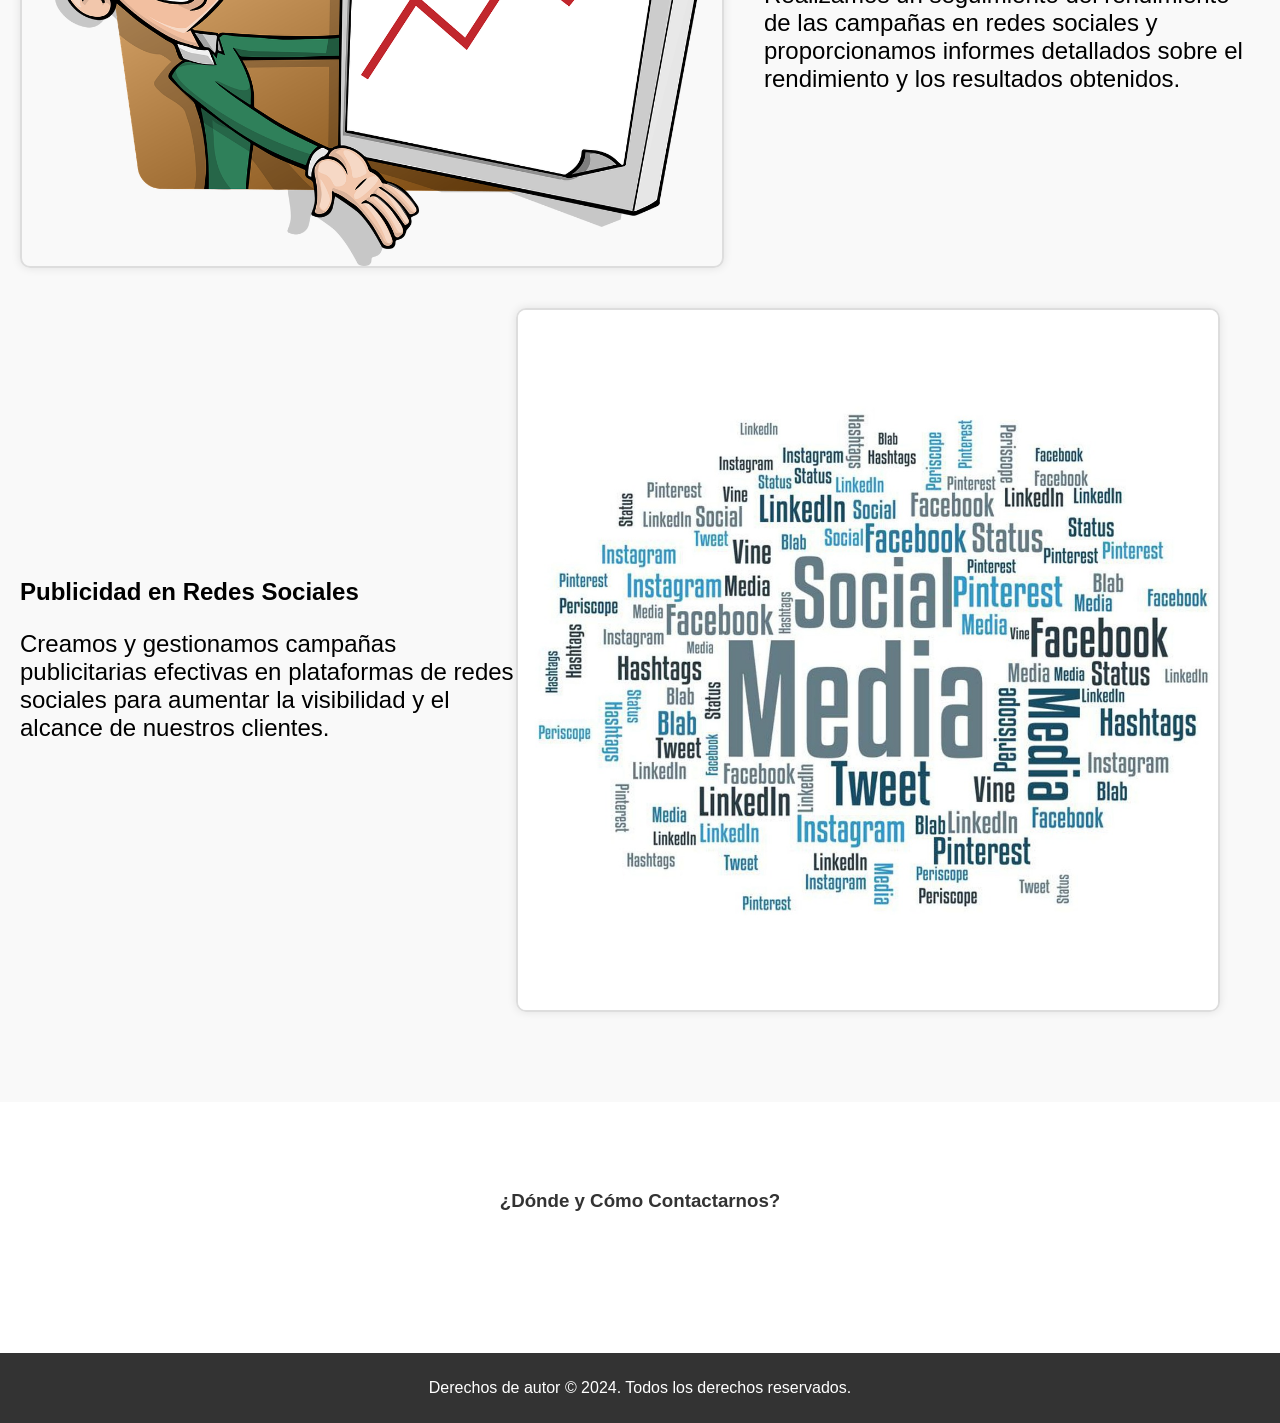
==== commit b2fa7c1d: "applying style to the contacts sector" ====
--- a/index.html
+++ b/index.html
@@ -20,7 +20,7 @@
     </header>
 
     <section class="parallax" id="inicio">
-        <h1>Bienvenido a nuestra página web sorprendente</h1>
+        <h1>Bienvenido a Muchos a Uno</h1>
     </section>
 
     <section class="cards" id="acerca_de">
@@ -82,6 +82,7 @@
             </div>
         </div>
     </section>
+
     <section id="contacto">
         <h3>¿Dónde y Cómo Contactarnos?</h3>
         <address>
@@ -91,9 +92,10 @@
             Correo Electrónico: info@muchosauno.com<br>
         </address>
     </section>
+    
 
     <footer>
-        <h5>Derechos de autor © 2024. Todos los derechos reservados.</h5>
+        <p>Derechos de autor © 2024. Todos los derechos reservados.</p>
     </footer>
 </body>
 </html>
--- a/styles.css
+++ b/styles.css
@@ -17,7 +17,7 @@
     z-index: 1000;
 }
 
-/* Logo de la empresa */
+/* Estilo para el logo de la empresa Muchos a Uno */
 .logo {
     width: 100px;
     height: auto;
@@ -41,12 +41,12 @@
     padding: 0;
 }
 
-/* Menu en linea */
+/* Estilo del menu en linea */
 .navbar li {
     display: inline;
 }
 
-/* Cambia el color de fondo al pasar el ratón */
+/* Cambia el color de fondo al pasar el mouse */
 .navbar a:hover {
     background-color: #ddd;
     color: black;
@@ -64,7 +64,8 @@
     padding-top: 100px;
 }
 
-/* Estilo para el sector acerca de */
+/* Estilo para el sector de acerca de */
+/* Tarjetas con efectos de hover */
 .cards {
     display: flex;
     justify-content: center;
@@ -92,17 +93,6 @@
     background-color: rgba(255, 255, 255, 0.8);
     margin-bottom: 20px;
     scroll-margin-top: 70px;
-}
-
-section h3 {
-    color: #333;
-}
-
-/* Estilo para todas las secciones */
-section {
-    padding: 20px;
-    background-color: rgba(255, 255, 255, 0.8);
-    margin-bottom: 20px;
 }
 
 section h3 {
@@ -151,10 +141,25 @@
     font-size: 24px;
 }
 
+/* Estilo para el sector de Contacto */
+#contacto {
+    background-image: url('img/contacto_background.jpg');
+    background-size: cover;
+    background-attachment: fixed;
+    background-position: center;
+    padding: 50px 20px;
+    text-align: center;
+    margin-bottom: 20px;
+    border-radius: 10px;
+    max-width: 100%;
+    margin: auto;
+    color: white;
+}
+
 /* Estilo para el pie de pagina */
 footer {
-    background-color: rgba(0, 0, 0, 0.5);
-    color: #fff;
+    background-color: #333;
+    color: white;
+    text-align: center;
     padding: 10px;
-    text-align: center;
 }
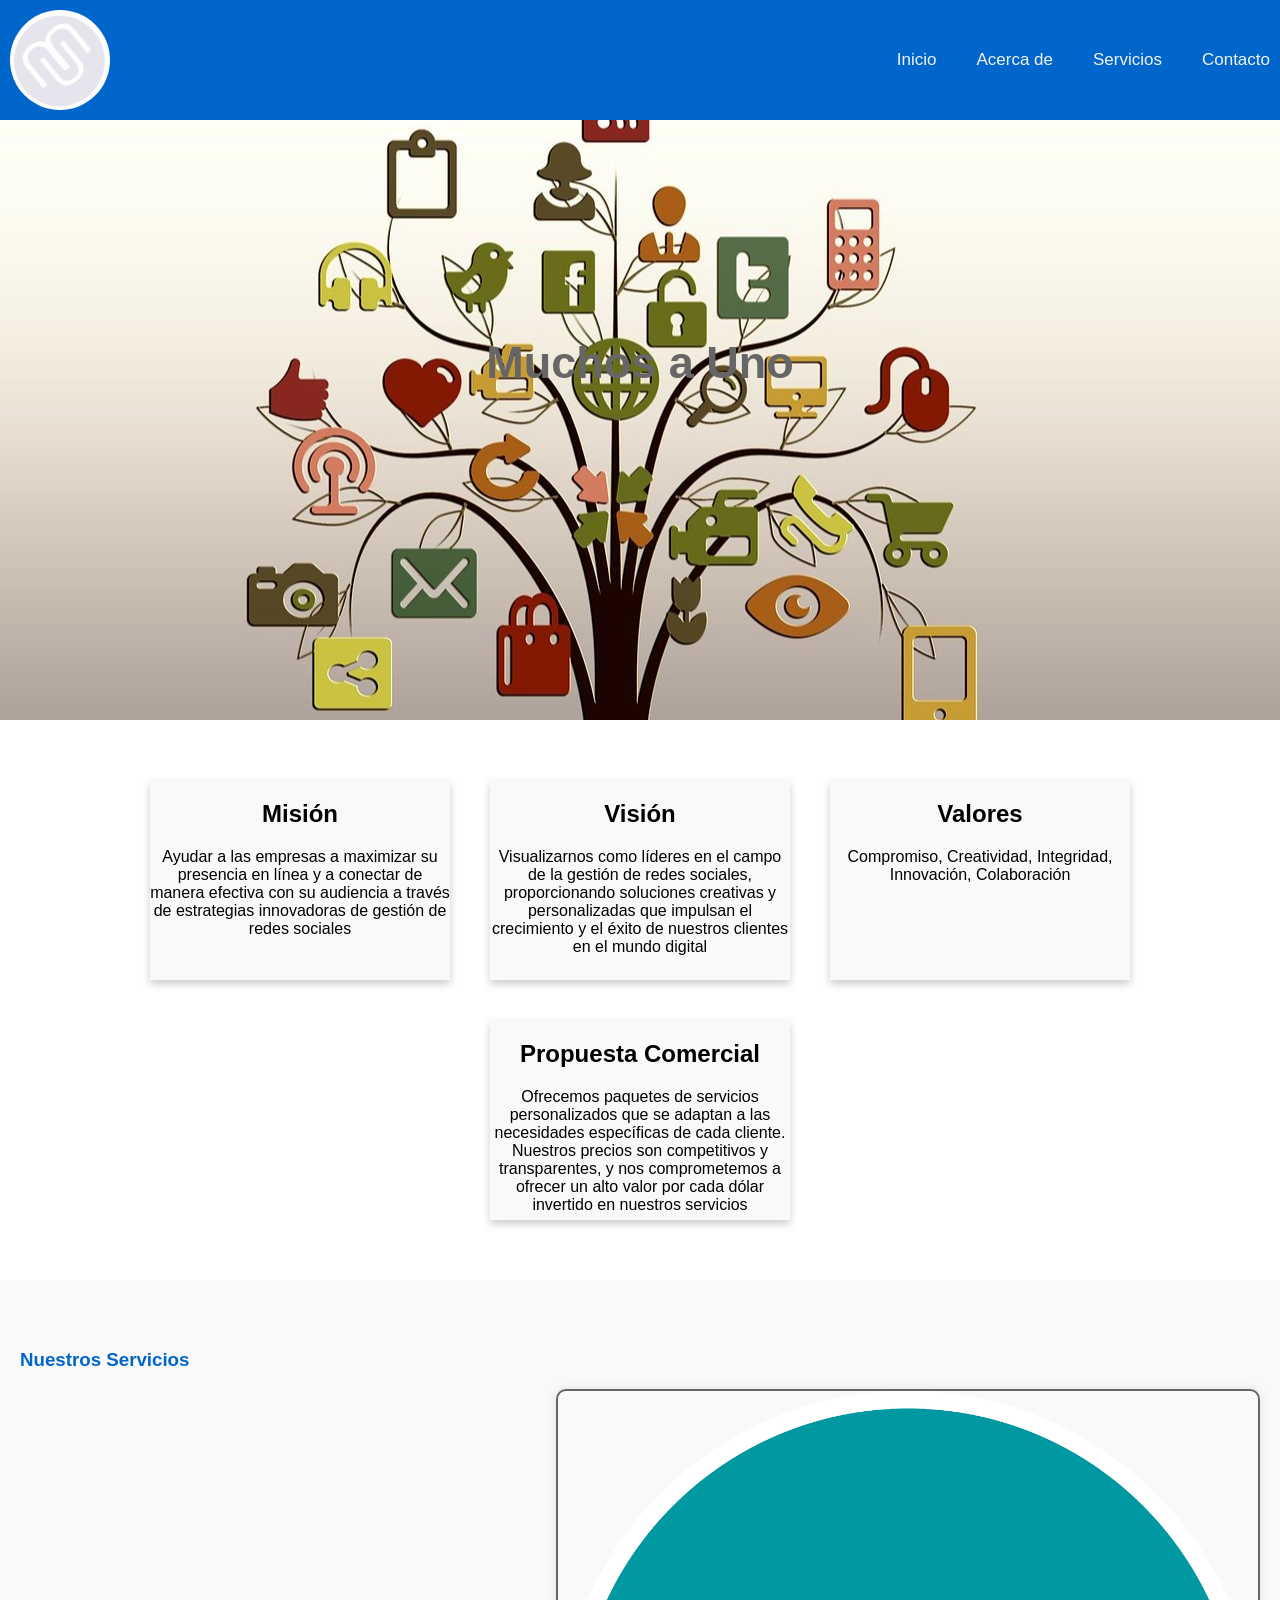
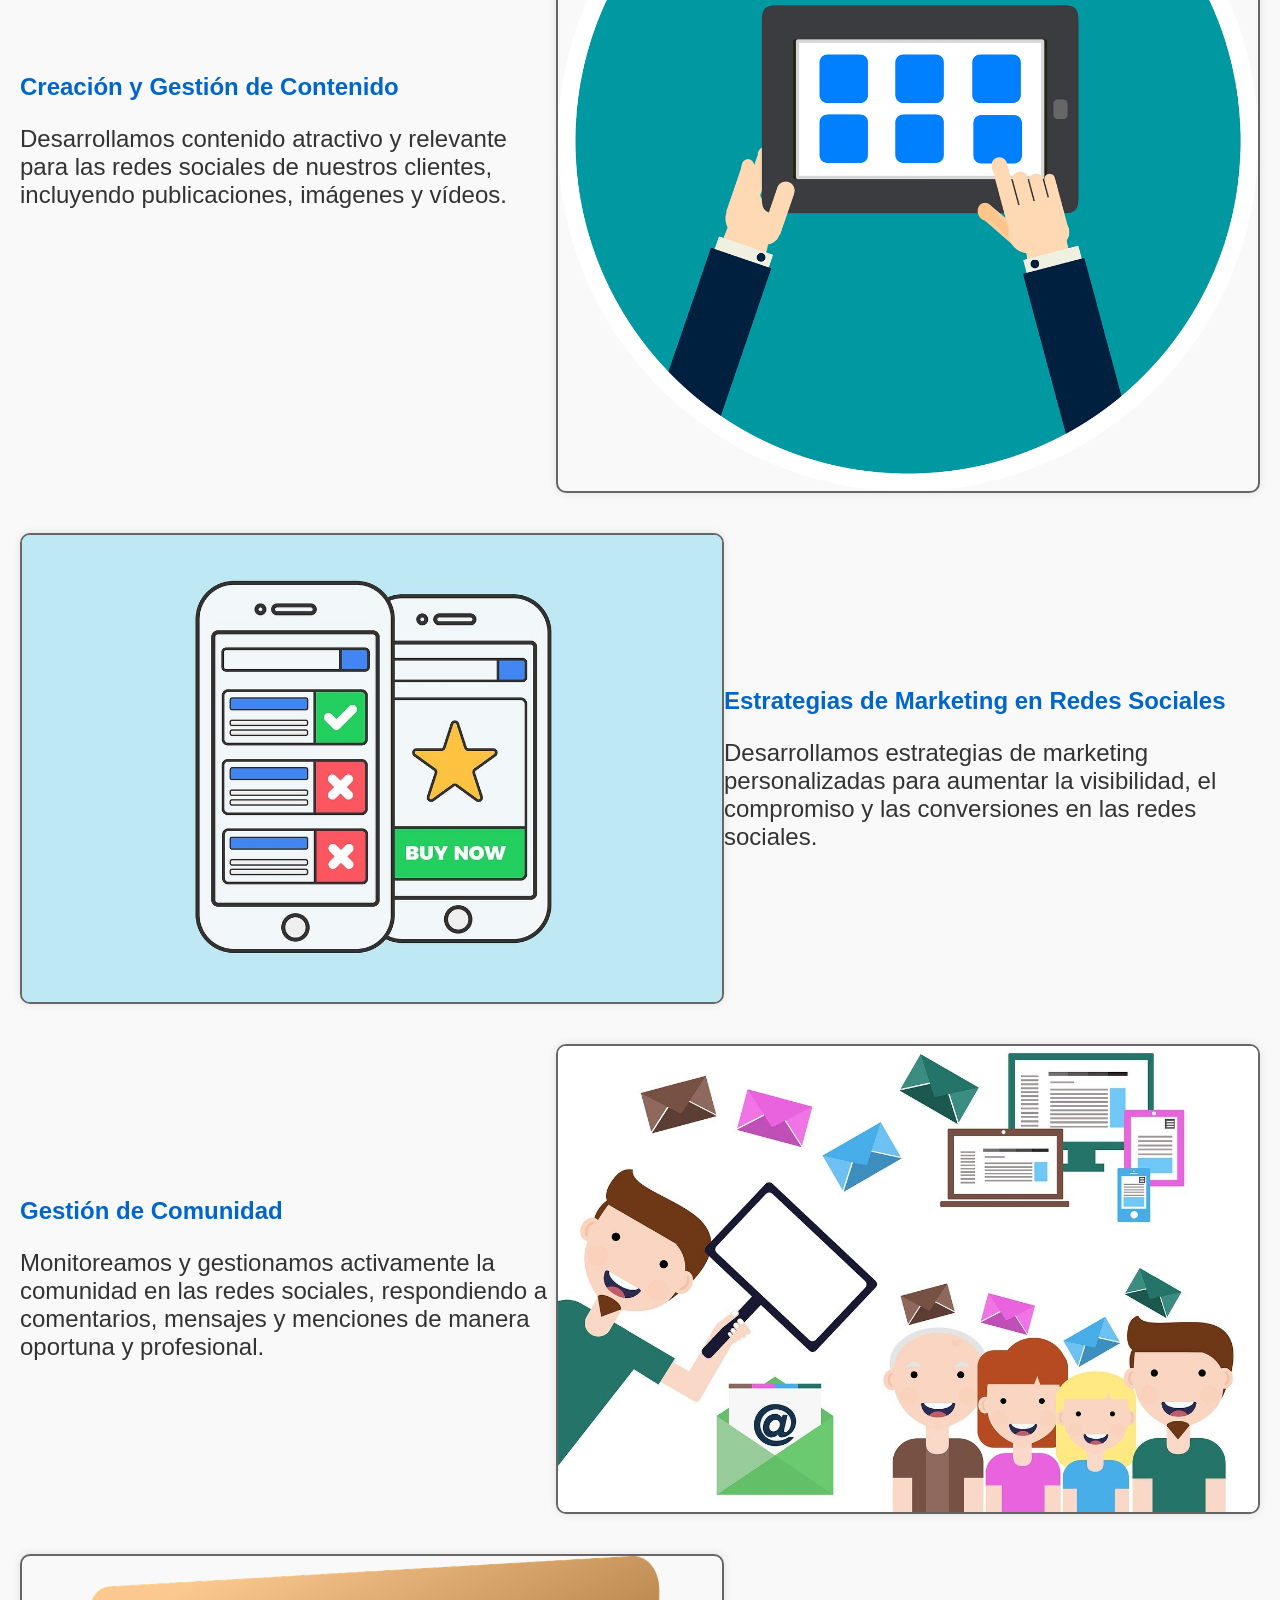
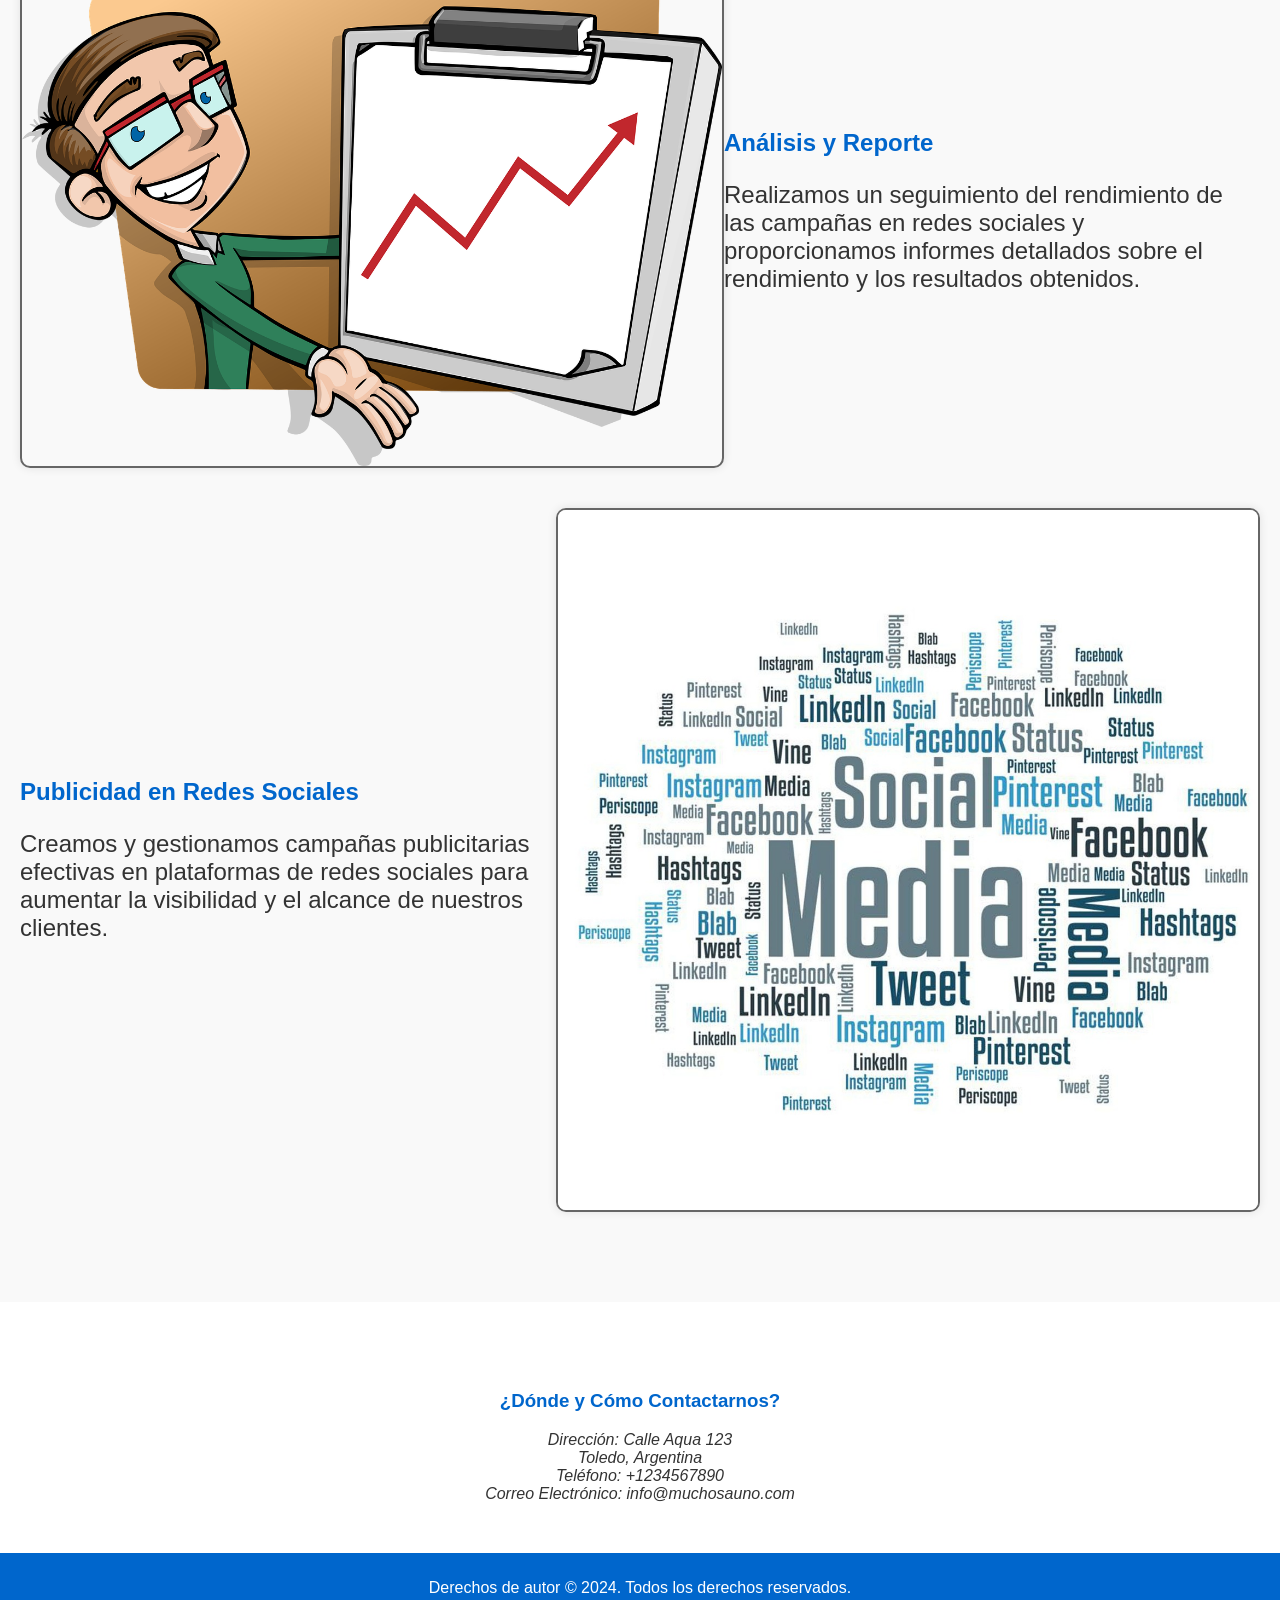
==== commit 3eadd348: "correcting responsive effect" ====
--- a/index.html
+++ b/index.html
@@ -20,7 +20,7 @@
     </header>
 
     <section class="parallax" id="inicio">
-        <h1>Bienvenido a Muchos a Uno</h1>
+        <h1>Muchos a Uno</h1>
     </section>
 
     <section class="cards" id="acerca_de">
--- a/styles.css
+++ b/styles.css
@@ -3,10 +3,19 @@
     font-family: Arial, sans-serif;
 }
 
+/* Paleta de colores para accesibilidad visual */
+:root {
+    --color-primario: #0066CC;
+    --color-secundario: #FF6633;
+    --color-fondo: #F9F9F9;
+    --color-texto: #333;
+    --color-texto-claro: #666;
+}
+
 /* Estilo del encabezado */
 .navbar {
     overflow: hidden;
-    background-color: #333;
+    background-color: var(--color-primario);
     position: fixed;
     top: 0;
     display: flex;
@@ -39,6 +48,8 @@
     list-style-type: none;
     margin: 0;
     padding: 0;
+    display: grid;
+    grid-template-columns: auto auto auto auto;
 }
 
 /* Estilo del menu en linea */
@@ -52,16 +63,17 @@
     color: black;
 }
 
-/* Inicio */
+/* Inicio - Bienvenida */
 .parallax {
     background-image: url('img/background_inicio.jpg');
     background-size: cover;
     background-attachment: fixed;
     background-position: center;
     min-height: 400px;
-    color: white;
-    text-align: center;
-    padding-top: 100px;
+    color: var(--color-texto-claro);
+    text-align: center;
+    padding-top: 300px;
+    font-size: 30px;
 }
 
 /* Estilo para el sector de acerca de */
@@ -76,7 +88,7 @@
 .card {
     width: 300px;
     height: 200px;
-    background-color: #fff;
+    background-color: var(--color-fondo);
     box-shadow: 0 4px 8px 0 rgba(0,0,0,0.2);
     transition: transform 0.3s, box-shadow 0.3s;
     margin: 20px;
@@ -96,14 +108,14 @@
 }
 
 section h3 {
-    color: #333;
+    color: var(--color-primario);
 }
 
 /* Estilo para el sector de servicios */
 #servicios {
     padding: 50px 20px;
     margin-bottom: 20px;
-    background-color: #f9f9f9;
+    background-color: var(--color-fondo);
 }
 
 .service {
@@ -120,8 +132,9 @@
     width: 700px;
     height: auto;
     border-radius: 10px;
-    margin-right: 40px;
-    border: 2px solid #ddd;
+    margin-right: auto;
+    margin-left: auto;
+    border: 2px solid var(--color-texto-claro);
     box-shadow: 0 0 10px rgba(0, 0, 0, 0.1);
 }
 
@@ -134,11 +147,13 @@
     margin-top: 0;
     margin-bottom: 10px;
     font-size: 24px;
+    color: var(--color-primario);
 }
 
 .service .description p {
     margin-bottom: 0;
     font-size: 24px;
+    color: var(--color-texto);
 }
 
 /* Estilo para el sector de Contacto */
@@ -153,13 +168,54 @@
     border-radius: 10px;
     max-width: 100%;
     margin: auto;
-    color: white;
+    color: var(--color-texto);
 }
 
 /* Estilo para el pie de pagina */
 footer {
-    background-color: #333;
+    background-color: var(--color-primario);
     color: white;
     text-align: center;
     padding: 10px;
 }
+
+/* Estilos para dispositivos mobiles */
+@media screen and (max-width: 768px) {
+    .navbar ul {
+        grid-template-columns: 1fr;
+    }
+
+    .navbar li {
+        display: block;
+        text-align: center;
+        margin-bottom: 10px;
+    }
+
+    #servicios {
+        text-align: center;
+    }
+
+    .service {
+        flex-direction: column;
+        align-items: center;
+        margin-bottom: 40px;
+        max-width: 600px;
+        margin: 0 auto 40px;
+    }
+
+    .service img {
+        width: 100%;
+        margin-bottom: 20px;
+    }
+
+    .service .description {
+        flex: 1;
+        max-width: 600px;
+        text-align: center;
+    }
+
+    .service:nth-child(even) {
+        flex-direction: column;
+        align-items: center;
+    }
+}
